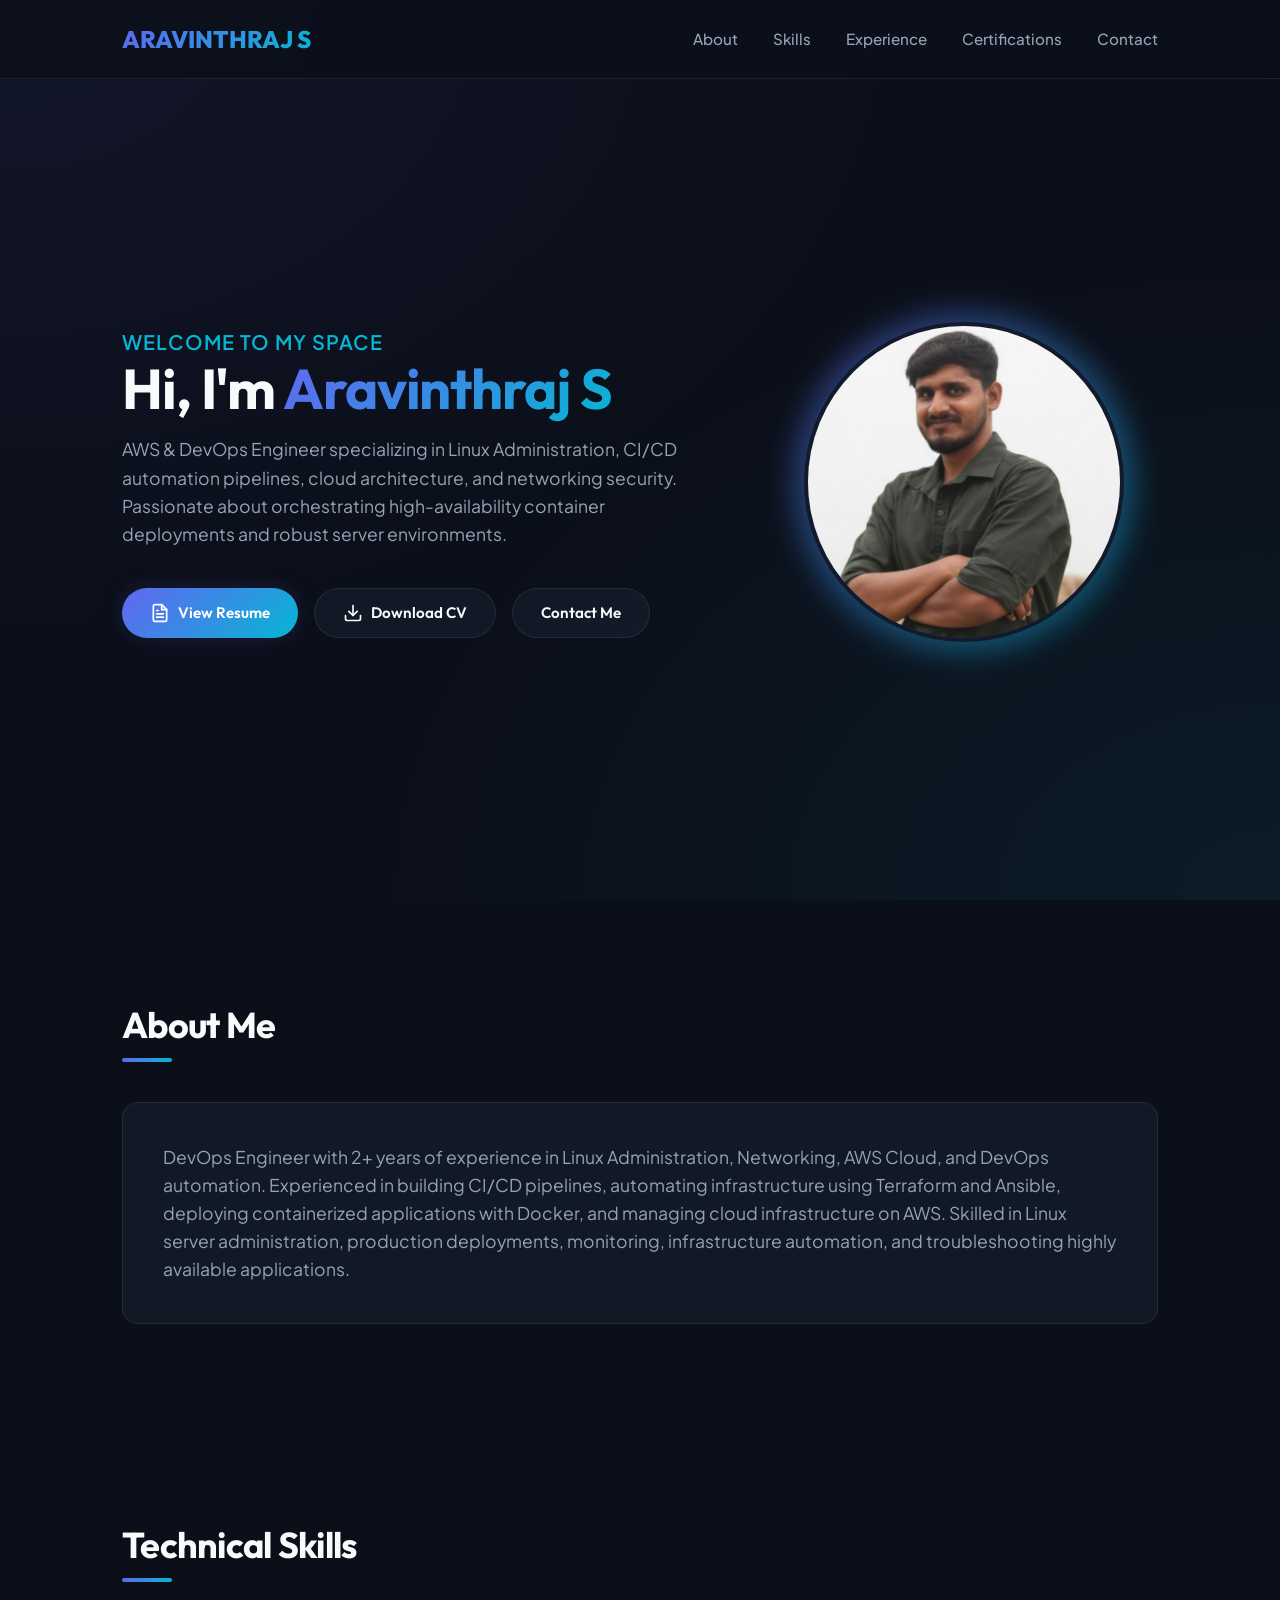
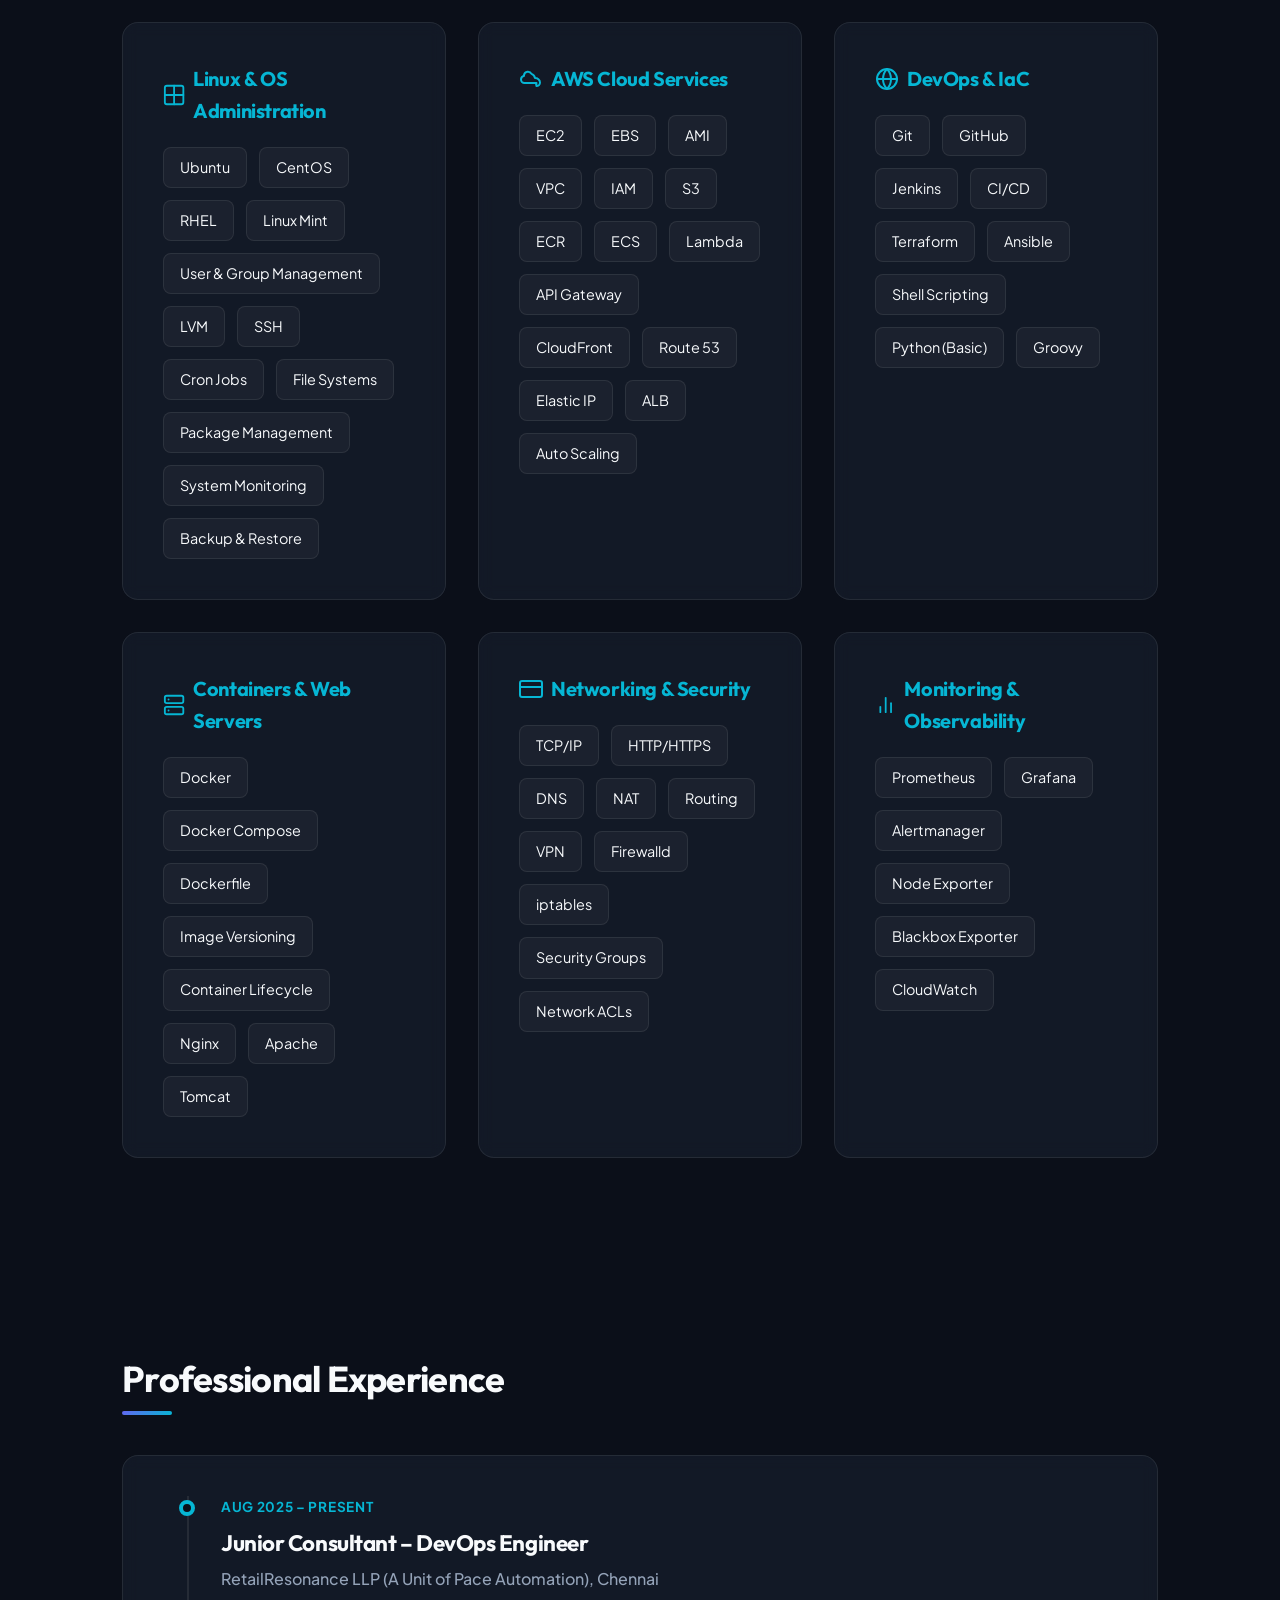
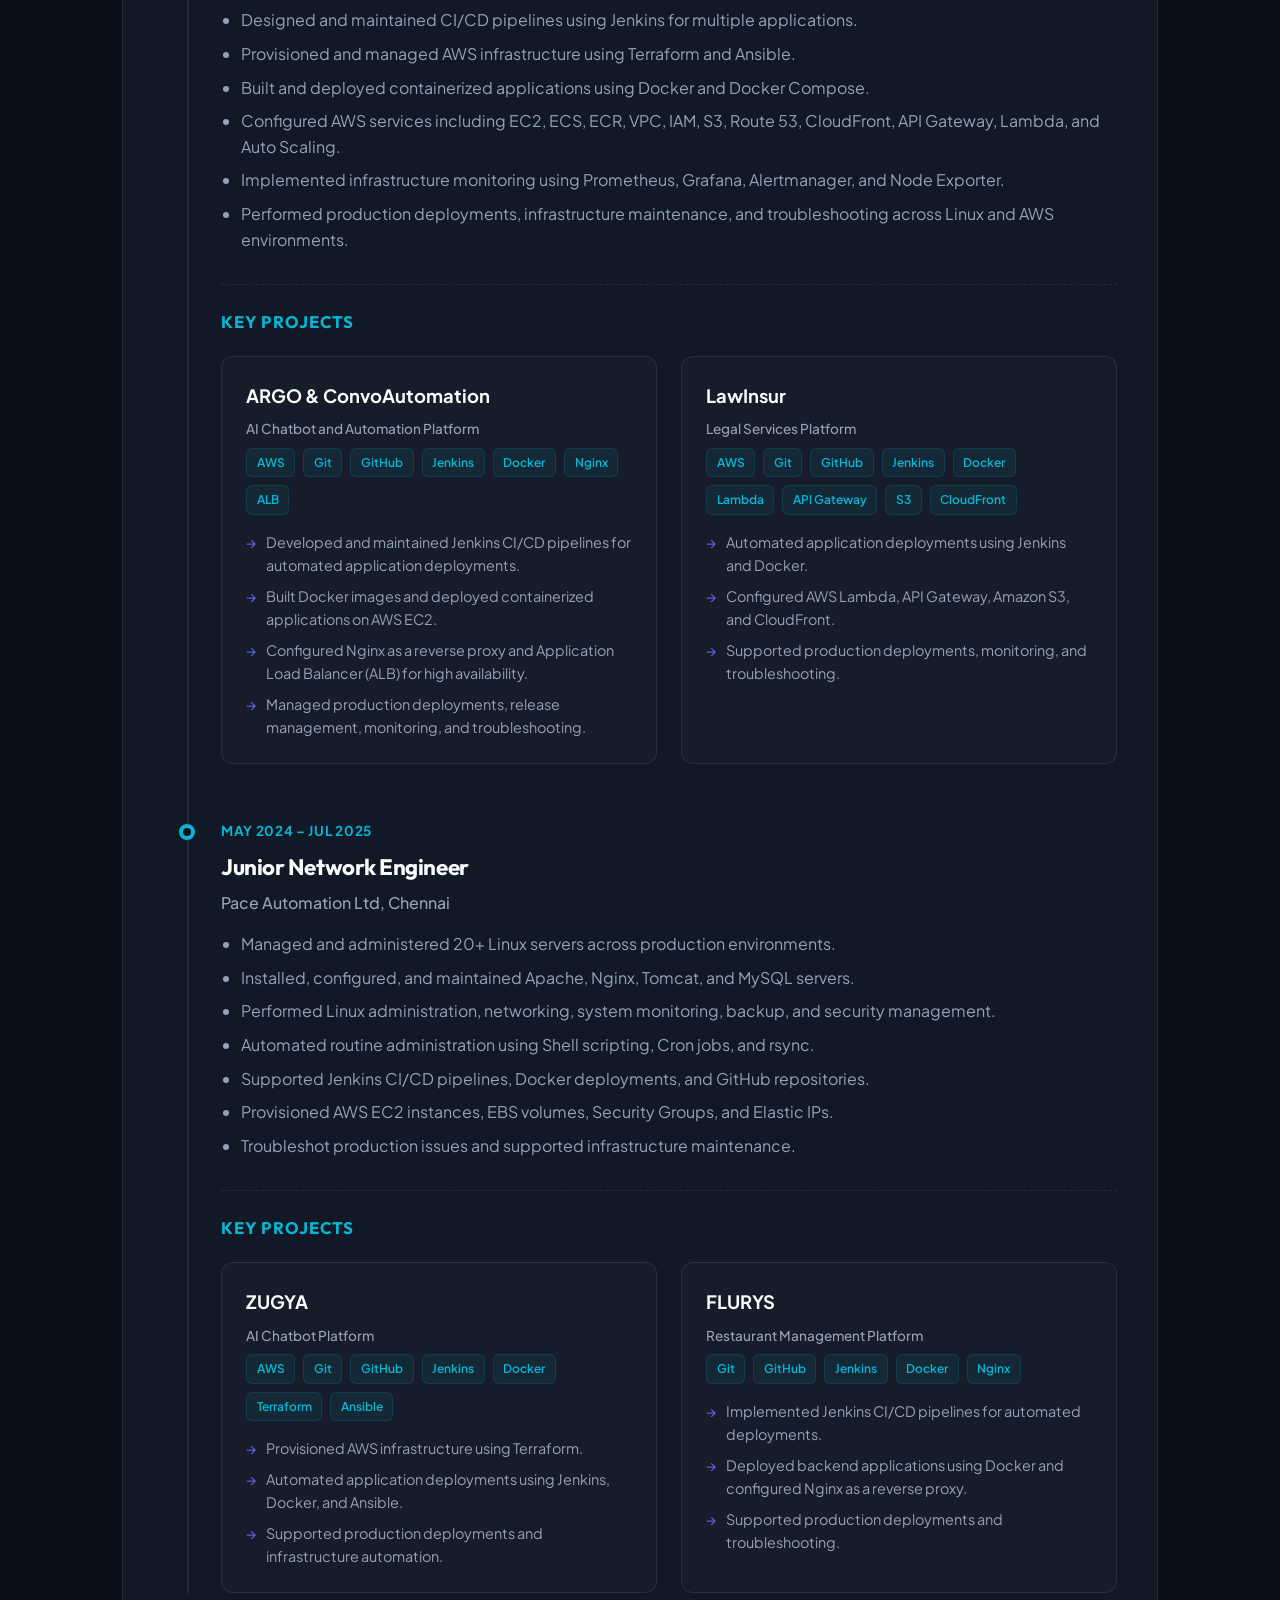
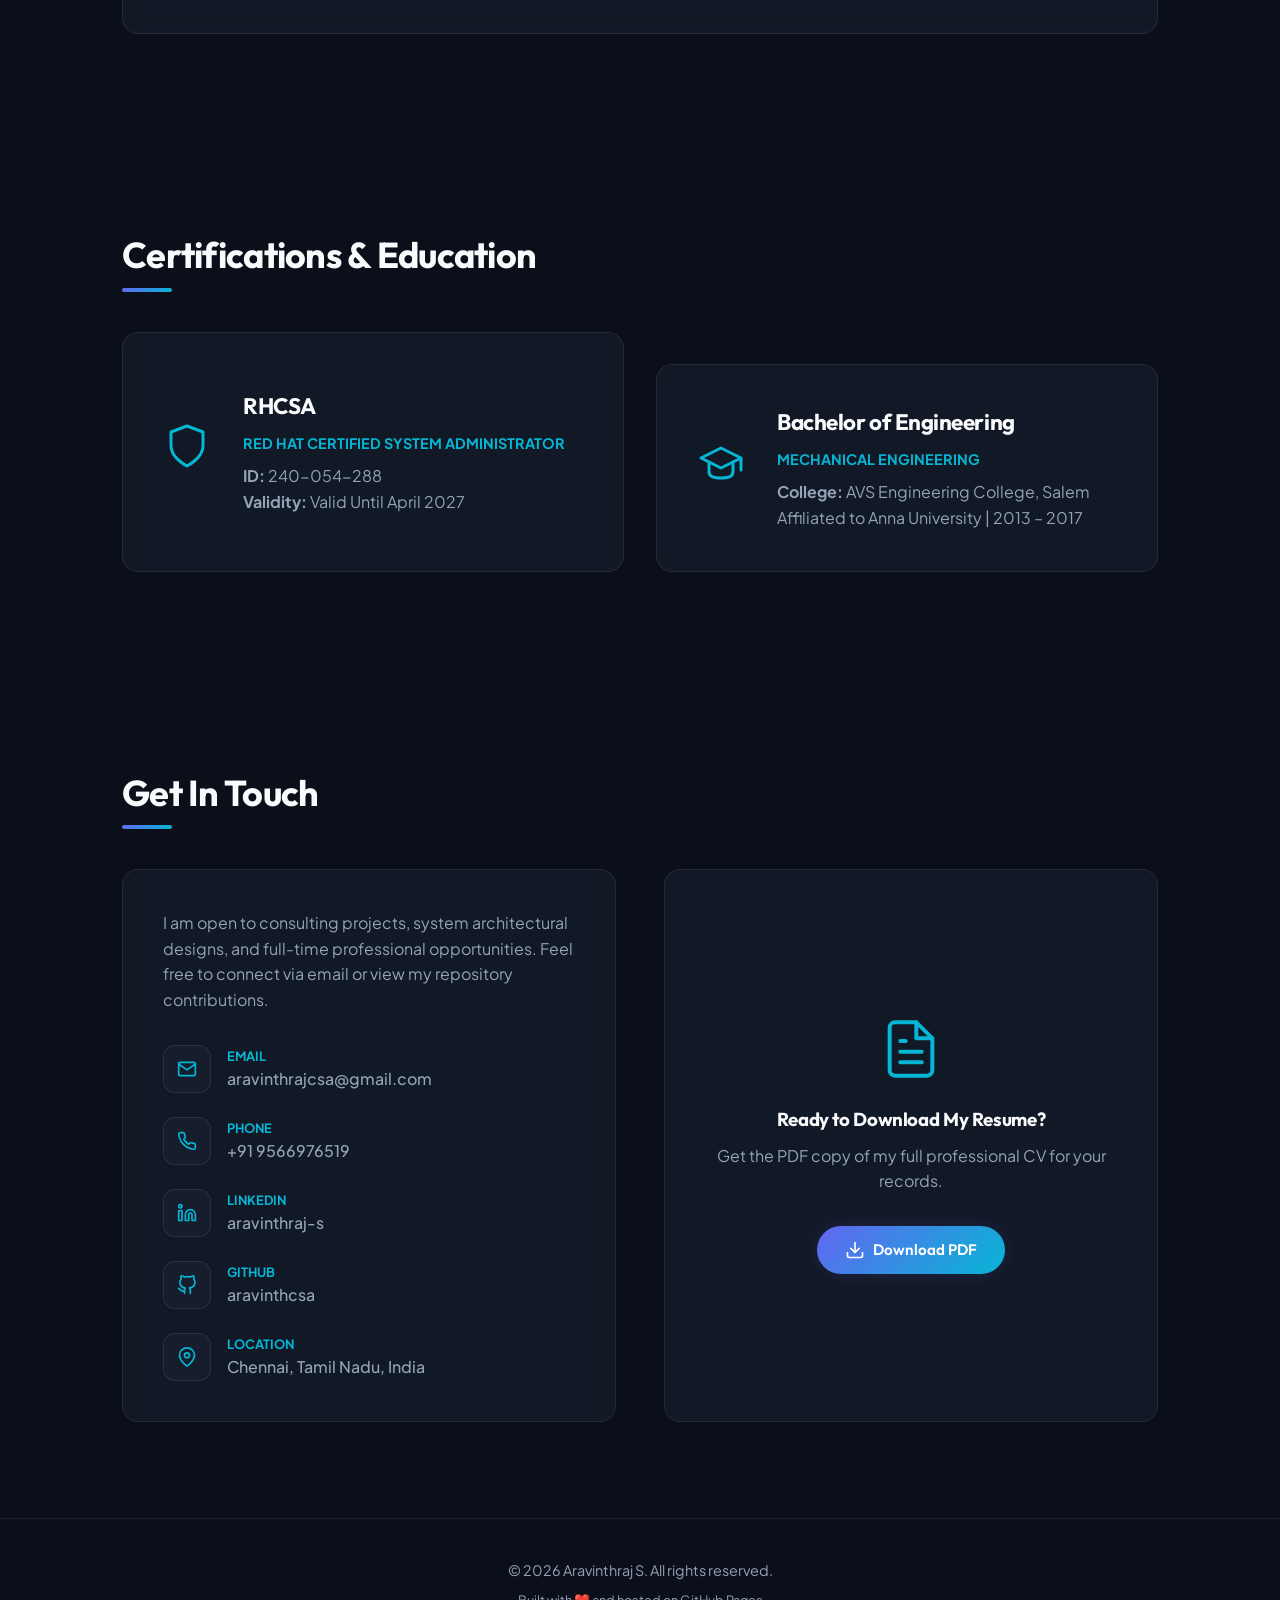
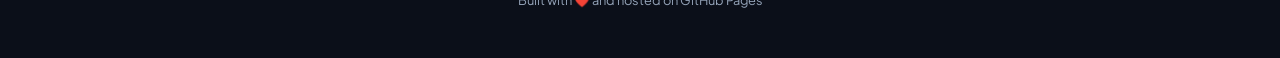
==== root/index.html @ 20914eb1 "2+ years" ====
<!DOCTYPE html>
<html lang="en">
<head>
  <meta charset="UTF-8">
  <meta name="viewport" content="width=device-width, initial-scale=1.0">
  <meta name="description" content="Portfolio of Aravinthraj S - AWS & DevOps Engineer and Linux Administrator. Explore projects, technical skills, and certifications.">
  <title>Aravinthraj S | AWS & DevOps Engineer</title>
  <link rel="stylesheet" href="style.css">
</head>
<body>
  <!-- Header -->
  <header>
    <div class="nav-container">
      <a href="#" class="logo" id="logo">ARAVINTHRAJ S</a>
      <nav id="main-navigation">
        <a href="#about" id="nav-about">About</a>
        <a href="#skills" id="nav-skills">Skills</a>
        <a href="#experience" id="nav-experience">Experience</a>
        <a href="#certifications" id="nav-certifications">Certifications</a>
        <a href="#contact" id="nav-contact">Contact</a>
      </nav>
    </div>
  </header>

  <!-- Hero Section -->
  <section class="hero" id="hero">
    <div class="hero-grid">
      <div class="hero-text">
        <span class="hero-subtitle">Welcome to my space</span>
        <h1>Hi, I'm <span>Aravinthraj S</span></h1>
        <p class="hero-desc">AWS & DevOps Engineer specializing in Linux Administration, CI/CD automation pipelines, cloud architecture, and networking security. Passionate about orchestrating high-availability container deployments and robust server environments.</p>
        <div class="hero-actions">
          <a href="assets/Aravinthraj.pdf" class="btn btn-primary" target="_blank" id="btn-view-cv">
            <svg width="20" height="20" viewBox="0 0 24 24" fill="none" stroke="currentColor" stroke-width="2" stroke-linecap="round" stroke-linejoin="round" style="margin-right: 8px;"><path d="M14 2H6a2 2 0 0 0-2 2v16a2 2 0 0 0 2 2h12a2 2 0 0 0 2-2V8z"></path><polyline points="14 2 14 8 20 8"></polyline><line x1="16" y1="13" x2="8" y2="13"></line><line x1="16" y1="17" x2="8" y2="17"></line><polyline points="10 9 9 9 8 9"></polyline></svg>
            View Resume
          </a>
          <a href="assets/Aravinthraj.pdf" download="Aravinthraj_Resume.pdf" class="btn btn-secondary" id="btn-download-cv">
            <svg width="20" height="20" viewBox="0 0 24 24" fill="none" stroke="currentColor" stroke-width="2" stroke-linecap="round" stroke-linejoin="round" style="margin-right: 8px;"><path d="M21 15v4a2 2 0 0 1-2 2H5a2 2 0 0 1-2-2v-4"></path><polyline points="7 10 12 15 17 10"></polyline><line x1="12" y1="15" x2="12" y2="3"></line></svg>
            Download CV
          </a>
          <a href="#contact" class="btn btn-secondary" id="btn-contact-hero">Contact Me</a>
        </div>
      </div>
      <div class="hero-image-container">
        <img src="assets/profile.jpeg" alt="Aravinthraj S Profile Picture" class="hero-img" id="img-profile">
      </div>
    </div>
  </section>

  <!-- About Me -->
  <section class="container" id="about">
    <h2 class="section-title">About Me</h2>
    <div class="card">
      <div class="about-content">
        <p>DevOps Engineer with 2+ years of experience in Linux Administration, Networking, AWS Cloud, and DevOps automation. Experienced in building CI/CD pipelines, automating infrastructure using Terraform and Ansible, deploying containerized applications with Docker, and managing cloud infrastructure on AWS. Skilled in Linux server administration, production deployments, monitoring, infrastructure automation, and troubleshooting highly available applications.</p>
      </div>
    </div>
  </section>

  <!-- Skills -->
  <section class="container" id="skills">
    <h2 class="section-title">Technical Skills</h2>
    <div class="skills-grid">
      <!-- Linux & OS -->
      <div class="card skill-category" id="skills-linux">
        <h3>
          <svg width="24" height="24" viewBox="0 0 24 24" fill="none" stroke="currentColor" stroke-width="2" stroke-linecap="round" stroke-linejoin="round"><rect x="2" y="2" width="20" height="20" rx="2.18" ry="2.18"></rect><line x1="12" y1="2" x2="12" y2="22"></line><line x1="2" y1="12" x2="22" y2="12"></line></svg>
          Linux & OS Administration
        </h3>
        <div class="skill-tags">
          <span class="skill-tag">Ubuntu</span>
          <span class="skill-tag">CentOS</span>
          <span class="skill-tag">RHEL</span>
          <span class="skill-tag">Linux Mint</span>
          <span class="skill-tag">User & Group Management</span>
          <span class="skill-tag">LVM</span>
          <span class="skill-tag">SSH</span>
          <span class="skill-tag">Cron Jobs</span>
          <span class="skill-tag">File Systems</span>
          <span class="skill-tag">Package Management</span>
          <span class="skill-tag">System Monitoring</span>
          <span class="skill-tag">Backup & Restore</span>
        </div>
      </div>

      <!-- AWS Cloud -->
      <div class="card skill-category" id="skills-aws">
        <h3>
          <svg width="24" height="24" viewBox="0 0 24 24" fill="none" stroke="currentColor" stroke-width="2" stroke-linecap="round" stroke-linejoin="round"><path d="M17.5 19A3.5 3.5 0 0 0 21 15.5c0-2.79-2.54-4.5-5-4.5-.42-1.89-1.76-3.5-3.5-4.08A4.002 4.002 0 0 0 5 8c0 .28.03.55.08.82C3.18 9.3 2 10.78 2 12.5A3.5 3.5 0 0 0 5.5 16h12a3.5 3.5 0 0 0 0 3z"></path></svg>
          AWS Cloud Services
        </h3>
        <div class="skill-tags">
          <span class="skill-tag">EC2</span>
          <span class="skill-tag">EBS</span>
          <span class="skill-tag">AMI</span>
          <span class="skill-tag">VPC</span>
          <span class="skill-tag">IAM</span>
          <span class="skill-tag">S3</span>
          <span class="skill-tag">ECR</span>
          <span class="skill-tag">ECS</span>
          <span class="skill-tag">Lambda</span>
          <span class="skill-tag">API Gateway</span>
          <span class="skill-tag">CloudFront</span>
          <span class="skill-tag">Route 53</span>
          <span class="skill-tag">Elastic IP</span>
          <span class="skill-tag">ALB</span>
          <span class="skill-tag">Auto Scaling</span>
        </div>
      </div>

      <!-- DevOps & IaC -->
      <div class="card skill-category" id="skills-devops">
        <h3>
          <svg width="24" height="24" viewBox="0 0 24 24" fill="none" stroke="currentColor" stroke-width="2" stroke-linecap="round" stroke-linejoin="round"><circle cx="12" cy="12" r="10"></circle><path d="M12 2a14.5 14.5 0 0 0 0 20 14.5 14.5 0 0 0 0-20"></path><path d="M2 12h20"></path></svg>
          DevOps & IaC
        </h3>
        <div class="skill-tags">
          <span class="skill-tag">Git</span>
          <span class="skill-tag">GitHub</span>
          <span class="skill-tag">Jenkins</span>
          <span class="skill-tag">CI/CD</span>
          <span class="skill-tag">Terraform</span>
          <span class="skill-tag">Ansible</span>
          <span class="skill-tag">Shell Scripting</span>
          <span class="skill-tag">Python (Basic)</span>
          <span class="skill-tag">Groovy</span>
        </div>
      </div>

      <!-- Containers & Web Servers -->
      <div class="card skill-category" id="skills-containers">
        <h3>
          <svg width="24" height="24" viewBox="0 0 24 24" fill="none" stroke="currentColor" stroke-width="2" stroke-linecap="round" stroke-linejoin="round"><rect x="2" y="2" width="20" height="8" rx="2" ry="2"></rect><rect x="2" y="14" width="20" height="8" rx="2" ry="2"></rect><line x1="6" y1="6" x2="6.01" y2="6"></line><line x1="6" y1="18" x2="6.01" y2="18"></line></svg>
          Containers & Web Servers
        </h3>
        <div class="skill-tags">
          <span class="skill-tag">Docker</span>
          <span class="skill-tag">Docker Compose</span>
          <span class="skill-tag">Dockerfile</span>
          <span class="skill-tag">Image Versioning</span>
          <span class="skill-tag">Container Lifecycle</span>
          <span class="skill-tag">Nginx</span>
          <span class="skill-tag">Apache</span>
          <span class="skill-tag">Tomcat</span>
        </div>
      </div>

      <!-- Networking & Security -->
      <div class="card skill-category" id="skills-networking">
        <h3>
          <svg width="24" height="24" viewBox="0 0 24 24" fill="none" stroke="currentColor" stroke-width="2" stroke-linecap="round" stroke-linejoin="round"><rect x="1" y="4" width="22" height="16" rx="2" ry="2"></rect><line x1="1" y1="10" x2="23" y2="10"></line></svg>
          Networking & Security
        </h3>
        <div class="skill-tags">
          <span class="skill-tag">TCP/IP</span>
          <span class="skill-tag">HTTP/HTTPS</span>
          <span class="skill-tag">DNS</span>
          <span class="skill-tag">NAT</span>
          <span class="skill-tag">Routing</span>
          <span class="skill-tag">VPN</span>
          <span class="skill-tag">Firewalld</span>
          <span class="skill-tag">iptables</span>
          <span class="skill-tag">Security Groups</span>
          <span class="skill-tag">Network ACLs</span>
        </div>
      </div>

      <!-- Monitoring & CloudWatch -->
      <div class="card skill-category" id="skills-monitoring">
        <h3>
          <svg width="24" height="24" viewBox="0 0 24 24" fill="none" stroke="currentColor" stroke-width="2" stroke-linecap="round" stroke-linejoin="round"><line x1="18" y1="20" x2="18" y2="10"></line><line x1="12" y1="20" x2="12" y2="4"></line><line x1="6" y1="20" x2="6" y2="14"></line></svg>
          Monitoring & Observability
        </h3>
        <div class="skill-tags">
          <span class="skill-tag">Prometheus</span>
          <span class="skill-tag">Grafana</span>
          <span class="skill-tag">Alertmanager</span>
          <span class="skill-tag">Node Exporter</span>
          <span class="skill-tag">Blackbox Exporter</span>
          <span class="skill-tag">CloudWatch</span>
        </div>
      </div>
    </div>
  </section>

  <!-- Experience -->
  <section class="container" id="experience">
    <h2 class="section-title">Professional Experience</h2>
    <div class="card">
      <div class="timeline">
        <!-- Job 1 -->
        <div class="timeline-item">
          <div class="timeline-marker"></div>
          <div class="timeline-date">Aug 2025 – Present</div>
          <h3 class="timeline-title">Junior Consultant – DevOps Engineer</h3>
          <div class="timeline-company">RetailResonance LLP (A Unit of Pace Automation), Chennai</div>
          <ul class="timeline-desc" style="margin-bottom: 1.5rem;">
            <li>Designed and maintained CI/CD pipelines using Jenkins for multiple applications.</li>
            <li>Provisioned and managed AWS infrastructure using Terraform and Ansible.</li>
            <li>Built and deployed containerized applications using Docker and Docker Compose.</li>
            <li>Configured AWS services including EC2, ECS, ECR, VPC, IAM, S3, Route 53, CloudFront, API Gateway, Lambda, and Auto Scaling.</li>
            <li>Implemented infrastructure monitoring using Prometheus, Grafana, Alertmanager, and Node Exporter.</li>
            <li>Performed production deployments, infrastructure maintenance, and troubleshooting across Linux and AWS environments.</li>
          </ul>

          <div class="job-projects">
            <h4>Key Projects</h4>
            <div class="project-list">
              <!-- Project 1.1 -->
              <div class="project-card">
                <div class="project-name">ARGO & ConvoAutomation</div>
                <div style="font-size: 0.85rem; color: var(--text-secondary); margin-bottom: 0.5rem; font-weight: 500;">AI Chatbot and Automation Platform</div>
                <div class="project-tech">
                  <span class="tech-badge">AWS</span>
                  <span class="tech-badge">Git</span>
                  <span class="tech-badge">GitHub</span>
                  <span class="tech-badge">Jenkins</span>
                  <span class="tech-badge">Docker</span>
                  <span class="tech-badge">Nginx</span>
                  <span class="tech-badge">ALB</span>
                </div>
                <ul class="project-bullets">
                  <li>Developed and maintained Jenkins CI/CD pipelines for automated application deployments.</li>
                  <li>Built Docker images and deployed containerized applications on AWS EC2.</li>
                  <li>Configured Nginx as a reverse proxy and Application Load Balancer (ALB) for high availability.</li>
                  <li>Managed production deployments, release management, monitoring, and troubleshooting.</li>
                </ul>
              </div>

              <!-- Project 1.2 -->
              <div class="project-card">
                <div class="project-name">LawInsur</div>
                <div style="font-size: 0.85rem; color: var(--text-secondary); margin-bottom: 0.5rem; font-weight: 500;">Legal Services Platform</div>
                <div class="project-tech">
                  <span class="tech-badge">AWS</span>
                  <span class="tech-badge">Git</span>
                  <span class="tech-badge">GitHub</span>
                  <span class="tech-badge">Jenkins</span>
                  <span class="tech-badge">Docker</span>
                  <span class="tech-badge">Lambda</span>
                  <span class="tech-badge">API Gateway</span>
                  <span class="tech-badge">S3</span>
                  <span class="tech-badge">CloudFront</span>
                </div>
                <ul class="project-bullets">
                  <li>Automated application deployments using Jenkins and Docker.</li>
                  <li>Configured AWS Lambda, API Gateway, Amazon S3, and CloudFront.</li>
                  <li>Supported production deployments, monitoring, and troubleshooting.</li>
                </ul>
              </div>
            </div>
          </div>
        </div>

        <!-- Job 2 -->
        <div class="timeline-item">
          <div class="timeline-marker"></div>
          <div class="timeline-date">May 2024 – Jul 2025</div>
          <h3 class="timeline-title">Junior Network Engineer</h3>
          <div class="timeline-company">Pace Automation Ltd, Chennai</div>
          <ul class="timeline-desc" style="margin-bottom: 1.5rem;">
            <li>Managed and administered 20+ Linux servers across production environments.</li>
            <li>Installed, configured, and maintained Apache, Nginx, Tomcat, and MySQL servers.</li>
            <li>Performed Linux administration, networking, system monitoring, backup, and security management.</li>
            <li>Automated routine administration using Shell scripting, Cron jobs, and rsync.</li>
            <li>Supported Jenkins CI/CD pipelines, Docker deployments, and GitHub repositories.</li>
            <li>Provisioned AWS EC2 instances, EBS volumes, Security Groups, and Elastic IPs.</li>
            <li>Troubleshot production issues and supported infrastructure maintenance.</li>
          </ul>

          <div class="job-projects">
            <h4>Key Projects</h4>
            <div class="project-list">
              <!-- Project 2.1 -->
              <div class="project-card">
                <div class="project-name">ZUGYA</div>
                <div style="font-size: 0.85rem; color: var(--text-secondary); margin-bottom: 0.5rem; font-weight: 500;">AI Chatbot Platform</div>
                <div class="project-tech">
                  <span class="tech-badge">AWS</span>
                  <span class="tech-badge">Git</span>
                  <span class="tech-badge">GitHub</span>
                  <span class="tech-badge">Jenkins</span>
                  <span class="tech-badge">Docker</span>
                  <span class="tech-badge">Terraform</span>
                  <span class="tech-badge">Ansible</span>
                </div>
                <ul class="project-bullets">
                  <li>Provisioned AWS infrastructure using Terraform.</li>
                  <li>Automated application deployments using Jenkins, Docker, and Ansible.</li>
                  <li>Supported production deployments and infrastructure automation.</li>
                </ul>
              </div>

              <!-- Project 2.2 -->
              <div class="project-card">
                <div class="project-name">FLURYS</div>
                <div style="font-size: 0.85rem; color: var(--text-secondary); margin-bottom: 0.5rem; font-weight: 500;">Restaurant Management Platform</div>
                <div class="project-tech">
                  <span class="tech-badge">Git</span>
                  <span class="tech-badge">GitHub</span>
                  <span class="tech-badge">Jenkins</span>
                  <span class="tech-badge">Docker</span>
                  <span class="tech-badge">Nginx</span>
                </div>
                <ul class="project-bullets">
                  <li>Implemented Jenkins CI/CD pipelines for automated deployments.</li>
                  <li>Deployed backend applications using Docker and configured Nginx as a reverse proxy.</li>
                  <li>Supported production deployments and troubleshooting.</li>
                </ul>
              </div>
            </div>
          </div>
        </div>
      </div>
    </div>
  </section>

  <!-- Certifications & Education -->
  <section class="container" id="certifications">
    <h2 class="section-title">Certifications & Education</h2>
    <div style="display: grid; grid-template-columns: repeat(auto-fit, minmax(320px, 1fr)); gap: 2rem;">
      <div class="card cert-card" id="cert-rhcsa">
        <div class="cert-icon">
          <svg width="48" height="48" viewBox="0 0 24 24" fill="none" stroke="currentColor" stroke-width="1.5" stroke-linecap="round" stroke-linejoin="round"><path d="M12 22s8-4 8-10V5l-8-3-8 3v7c0 6 8 10 8 10z"></path></svg>
        </div>
        <div class="cert-info">
          <h3>RHCSA</h3>
          <p style="font-size: 0.9rem; color: var(--accent-secondary); font-weight: 700; text-transform: uppercase;">Red Hat Certified System Administrator</p>
          <p style="margin-top: 0.5rem;"><strong>ID:</strong> 240-054-288</p>
          <p><strong>Validity:</strong> Valid Until April 2027</p>
        </div>
      </div>

      <div class="card edu-card" id="edu-be">
        <div class="edu-icon">
          <svg width="48" height="48" viewBox="0 0 24 24" fill="none" stroke="currentColor" stroke-width="1.5" stroke-linecap="round" stroke-linejoin="round"><path d="M22 10v6M2 10l10-5 10 5-10 5z"></path><path d="M6 12v5c0 2 2 3 6 3s6-1 6-3v-5"></path></svg>
        </div>
        <div class="edu-info">
          <h3>Bachelor of Engineering</h3>
          <p style="font-size: 0.9rem; color: var(--accent-secondary); font-weight: 700; text-transform: uppercase;">Mechanical Engineering</p>
          <p style="margin-top: 0.5rem;"><strong>College:</strong> AVS Engineering College, Salem</p>
          <p>Affiliated to Anna University | 2013 – 2017</p>
        </div>
      </div>
    </div>
  </section>

  <!-- Contact -->
  <section class="container" id="contact">
    <h2 class="section-title">Get In Touch</h2>
    <div class="contact-container">
      <div class="card">
        <p style="color: var(--text-secondary); margin-bottom: 2rem;">I am open to consulting projects, system architectural designs, and full-time professional opportunities. Feel free to connect via email or view my repository contributions.</p>
        <div class="contact-links">
          <a href="mailto:aravinthrajcsa@gmail.com" class="contact-item" id="contact-email">
            <div class="contact-icon">
              <svg width="20" height="20" viewBox="0 0 24 24" fill="none" stroke="currentColor" stroke-width="2" stroke-linecap="round" stroke-linejoin="round"><path d="M4 4h16c1.1 0 2 .9 2 2v12c0 1.1-.9 2-2 2H4c-1.1 0-2-.9-2-2V6c0-1.1.9-2 2-2z"></path><polyline points="22,6 12,13 2,6"></polyline></svg>
            </div>
            <div>
              <div style="font-size: 0.8rem; text-transform: uppercase; color: var(--accent-secondary); font-weight: 700;">Email</div>
              <div style="font-weight: 500;">aravinthrajcsa@gmail.com</div>
            </div>
          </a>
          <div class="contact-item">
            <div class="contact-icon">
              <svg width="20" height="20" viewBox="0 0 24 24" fill="none" stroke="currentColor" stroke-width="2" stroke-linecap="round" stroke-linejoin="round"><path d="M22 16.92v3a2 2 0 0 1-2.18 2 19.79 19.79 0 0 1-8.63-3.07 19.5 19.5 0 0 1-6-6 19.79 19.79 0 0 1-3.07-8.67A2 2 0 0 1 4.11 2h3a2 2 0 0 1 2 1.72 12.84 12.84 0 0 0 .7 2.81 2 2 0 0 1-.45 2.11L8.09 9.91a16 16 0 0 0 6 6l1.27-1.27a2 2 0 0 1 2.11-.45 12.84 12.84 0 0 0 2.81.7A2 2 0 0 1 22 16.92z"></path></svg>
            </div>
            <div>
              <div style="font-size: 0.8rem; text-transform: uppercase; color: var(--accent-secondary); font-weight: 700;">Phone</div>
              <div style="font-weight: 500;">+91 9566976519</div>
            </div>
          </div>
          <a href="https://www.linkedin.com/in/aravinthraj-s-542314382" target="_blank" rel="noopener" class="contact-item" id="contact-linkedin">
            <div class="contact-icon">
              <svg width="20" height="20" viewBox="0 0 24 24" fill="none" stroke="currentColor" stroke-width="2" stroke-linecap="round" stroke-linejoin="round"><path d="M16 8a6 6 0 0 1 6 6v7h-4v-7a2 2 0 0 0-2-2 2 2 0 0 0-2 2v7h-4v-7a6 6 0 0 1 6-6z"></path><rect x="2" y="9" width="4" height="12"></rect><circle cx="4" cy="4" r="2"></circle></svg>
            </div>
            <div>
              <div style="font-size: 0.8rem; text-transform: uppercase; color: var(--accent-secondary); font-weight: 700;">LinkedIn</div>
              <div style="font-weight: 500;">aravinthraj-s</div>
            </div>
          </a>
          <a href="https://github.com/aravinthcsa" target="_blank" rel="noopener" class="contact-item" id="contact-github">
            <div class="contact-icon">
              <svg width="20" height="20" viewBox="0 0 24 24" fill="none" stroke="currentColor" stroke-width="2" stroke-linecap="round" stroke-linejoin="round"><path d="M9 19c-5 1.5-5-2.5-7-3m14 6v-3.87a3.37 3.37 0 0 0-.94-2.61c3.14-.35 6.44-1.54 6.44-7A5.44 5.44 0 0 0 20 4.77 5.07 5.07 0 0 0 19.91 1S18.73.65 16 2.48a13.38 13.38 0 0 0-7 0C6.27.65 5.09 1 5.09 1A5.07 5.07 0 0 0 5 4.77a5.44 5.44 0 0 0-1.5 3.78c0 5.42 3.3 6.61 6.44 7A3.37 3.37 0 0 0 9 18.13V22"></path></svg>
            </div>
            <div>
              <div style="font-size: 0.8rem; text-transform: uppercase; color: var(--accent-secondary); font-weight: 700;">GitHub</div>
              <div style="font-weight: 500;">aravinthcsa</div>
            </div>
          </a>
          <div class="contact-item">
            <div class="contact-icon">
              <svg width="20" height="20" viewBox="0 0 24 24" fill="none" stroke="currentColor" stroke-width="2" stroke-linecap="round" stroke-linejoin="round"><path d="M21 10c0 7-9 13-9 13s-9-6-9-13a9 9 0 0 1 18 0z"></path><circle cx="12" cy="10" r="3"></circle></svg>
            </div>
            <div>
              <div style="font-size: 0.8rem; text-transform: uppercase; color: var(--accent-secondary); font-weight: 700;">Location</div>
              <div style="font-weight: 500;">Chennai, Tamil Nadu, India</div>
            </div>
          </div>
        </div>
      </div>
      <div class="card" style="display: flex; flex-direction: column; justify-content: center; align-items: center; min-height: 300px; text-align: center;">
        <svg width="64" height="64" viewBox="0 0 24 24" fill="none" stroke="currentColor" stroke-width="1.5" stroke-linecap="round" stroke-linejoin="round" style="color: var(--accent-secondary); margin-bottom: 1.5rem;"><path d="M14 2H6a2 2 0 0 0-2 2v16a2 2 0 0 0 2 2h12a2 2 0 0 0 2-2V8z"></path><polyline points="14 2 14 8 20 8"></polyline><line x1="16" y1="13" x2="8" y2="13"></line><line x1="16" y1="17" x2="8" y2="17"></line><polyline points="10 9 9 9 8 9"></polyline></svg>
        <h3>Ready to Download My Resume?</h3>
        <p style="color: var(--text-secondary); margin-top: 0.5rem; margin-bottom: 2rem;">Get the PDF copy of my full professional CV for your records.</p>
        <a href="assets/Aravinthraj.pdf" download="Aravinthraj_Resume.pdf" class="btn btn-primary" id="btn-download-resume-card">
          <svg width="20" height="20" viewBox="0 0 24 24" fill="none" stroke="currentColor" stroke-width="2" stroke-linecap="round" stroke-linejoin="round" style="margin-right: 8px;"><path d="M21 15v4a2 2 0 0 1-2 2H5a2 2 0 0 1-2-2v-4"></path><polyline points="7 10 12 15 17 10"></polyline><line x1="12" y1="15" x2="12" y2="3"></line></svg>
          Download PDF
        </a>
      </div>
    </div>
  </section>

  <!-- Footer -->
  <footer>
    <p>© 2026 Aravinthraj S. All rights reserved.</p>
    <p style="font-size: 0.8rem; color: var(--text-secondary); margin-top: 0.25rem;">Built with ❤️ and hosted on GitHub Pages</p>
  </footer>
</body>
</html>
---- root/style.css ----
/* Google Fonts */
@import url('https://fonts.googleapis.com/css2?family=Outfit:wght@300;400;500;600;700;800&family=Plus+Jakarta+Sans:wght@300;400;500;600;700&display=swap');

:root {
  --bg-primary: #0b0f19;
  --bg-secondary: #131a2b;
  --bg-tertiary: rgba(30, 41, 59, 0.4);
  --text-primary: #f8fafc;
  --text-secondary: #94a3b8;
  --accent-primary: #6366f1; /* Indigo */
  --accent-secondary: #06b6d4; /* Cyan */
  --accent-gradient: linear-gradient(135deg, var(--accent-primary) 0%, var(--accent-secondary) 100%);
  --card-border: rgba(255, 255, 255, 0.08);
  --shadow-glow: 0 0 25px rgba(99, 102, 241, 0.15);
  --font-heading: 'Outfit', sans-serif;
  --font-body: 'Plus Jakarta Sans', sans-serif;
  --transition: all 0.3s cubic-bezier(0.4, 0, 0.2, 1);
}

/* Reset and Base Styles */
* {
  margin: 0;
  padding: 0;
  box-sizing: border-box;
  scroll-behavior: smooth;
}

body {
  background-color: var(--bg-primary);
  color: var(--text-primary);
  font-family: var(--font-body);
  line-height: 1.6;
  overflow-x: hidden;
  background-image: 
    radial-gradient(at 0% 0%, rgba(99, 102, 241, 0.08) 0px, transparent 50%),
    radial-gradient(at 100% 100%, rgba(6, 182, 212, 0.08) 0px, transparent 50%);
  background-attachment: fixed;
}

/* Typography */
h1, h2, h3, h4 {
  font-family: var(--font-heading);
  font-weight: 700;
  letter-spacing: -0.02em;
}

/* Navigation */
header {
  position: fixed;
  top: 0;
  left: 0;
  width: 100%;
  z-index: 1000;
  background: rgba(11, 15, 25, 0.8);
  backdrop-filter: blur(12px);
  -webkit-backdrop-filter: blur(12px);
  border-bottom: 1px solid var(--card-border);
}

.nav-container {
  max-width: 1100px;
  margin: 0 auto;
  padding: 1.25rem 2rem;
  display: flex;
  justify-content: space-between;
  align-items: center;
}

.logo {
  font-family: var(--font-heading);
  font-size: 1.5rem;
  font-weight: 800;
  background: var(--accent-gradient);
  -webkit-background-clip: text;
  -webkit-text-fill-color: transparent;
  text-decoration: none;
}

nav a {
  margin-left: 2rem;
  color: var(--text-secondary);
  text-decoration: none;
  font-size: 0.95rem;
  font-weight: 500;
  transition: var(--transition);
  position: relative;
}

nav a:hover {
  color: var(--text-primary);
}

nav a::after {
  content: '';
  position: absolute;
  bottom: -4px;
  left: 0;
  width: 0;
  height: 2px;
  background: var(--accent-gradient);
  transition: var(--transition);
}

nav a:hover::after {
  width: 100%;
}

/* Hero Section */
.hero {
  min-height: 100vh;
  display: flex;
  align-items: center;
  padding: 8rem 2rem 4rem;
  max-width: 1100px;
  margin: 0 auto;
}

.hero-grid {
  display: grid;
  grid-template-columns: 1.2fr 0.8fr;
  gap: 4rem;
  align-items: center;
}

.hero-text h1 {
  font-size: 3.5rem;
  line-height: 1.1;
  margin-bottom: 1rem;
}

.hero-text h1 span {
  background: var(--accent-gradient);
  -webkit-background-clip: text;
  -webkit-text-fill-color: transparent;
}

.hero-subtitle {
  font-size: 1.25rem;
  color: var(--accent-secondary);
  font-weight: 600;
  margin-bottom: 1.5rem;
  letter-spacing: 0.05em;
  text-transform: uppercase;
}

.hero-desc {
  font-size: 1.1rem;
  color: var(--text-secondary);
  margin-bottom: 2.5rem;
  max-width: 600px;
}

.hero-actions {
  display: flex;
  gap: 1rem;
  flex-wrap: wrap;
}

/* Buttons */
.btn {
  display: inline-flex;
  align-items: center;
  justify-content: center;
  padding: 0.75rem 1.75rem;
  border-radius: 50px;
  font-family: var(--font-heading);
  font-size: 0.95rem;
  font-weight: 600;
  text-decoration: none;
  transition: var(--transition);
  cursor: pointer;
  border: none;
}

.btn-primary {
  background: var(--accent-gradient);
  color: #fff;
  box-shadow: var(--shadow-glow);
}

.btn-primary:hover {
  transform: translateY(-2px);
  box-shadow: 0 0 35px rgba(99, 102, 241, 0.3);
}

.btn-secondary {
  background: var(--bg-tertiary);
  color: var(--text-primary);
  border: 1px solid var(--card-border);
}

.btn-secondary:hover {
  background: rgba(255, 255, 255, 0.05);
  transform: translateY(-2px);
}

/* Hero Image & Glow */
.hero-image-container {
  position: relative;
  width: 320px;
  height: 320px;
  margin: 0 auto;
}

.hero-image-container::before {
  content: '';
  position: absolute;
  inset: -10px;
  background: var(--accent-gradient);
  border-radius: 50%;
  filter: blur(15px);
  opacity: 0.45;
  z-index: 1;
  animation: pulseGlow 6s infinite alternate;
}

.hero-img {
  width: 100%;
  height: 100%;
  border-radius: 50%;
  object-fit: cover;
  position: relative;
  z-index: 2;
  border: 4px solid var(--bg-secondary);
}

@keyframes pulseGlow {
  0% { transform: scale(0.98); opacity: 0.4; }
  100% { transform: scale(1.03); opacity: 0.6; }
}

/* Sections General */
section.container {
  padding: 6rem 2rem;
  max-width: 1100px;
  margin: 0 auto;
}

.section-title {
  font-size: 2.25rem;
  margin-bottom: 3rem;
  position: relative;
  display: inline-block;
}

.section-title::after {
  content: '';
  position: absolute;
  bottom: -8px;
  left: 0;
  width: 50px;
  height: 4px;
  background: var(--accent-gradient);
  border-radius: 2px;
}

/* Glassmorphism Card Style */
.card {
  background: var(--bg-tertiary);
  border: 1px solid var(--card-border);
  border-radius: 16px;
  padding: 2.5rem;
  backdrop-filter: blur(8px);
  -webkit-backdrop-filter: blur(8px);
}

/* About Grid */
.about-content {
  font-size: 1.1rem;
  color: var(--text-secondary);
}

/* Skills */
.skills-grid {
  display: grid;
  grid-template-columns: repeat(auto-fit, minmax(280px, 1fr));
  gap: 2rem;
}

.skill-category {
  transition: var(--transition);
}

.skill-category:hover {
  transform: translateY(-5px);
}

.skill-category h3 {
  font-size: 1.25rem;
  color: var(--accent-secondary);
  margin-bottom: 1.25rem;
  display: flex;
  align-items: center;
  gap: 0.5rem;
}

.skill-tags {
  display: flex;
  flex-wrap: wrap;
  gap: 0.75rem;
}

.skill-tag {
  background: rgba(255, 255, 255, 0.04);
  border: 1px solid var(--card-border);
  padding: 0.5rem 1rem;
  border-radius: 8px;
  font-size: 0.9rem;
  color: var(--text-primary);
  transition: var(--transition);
}

.skill-tag:hover {
  background: var(--accent-primary);
  color: #fff;
  border-color: var(--accent-primary);
  box-shadow: 0 4px 12px rgba(99, 102, 241, 0.2);
}

/* Timeline (Experience) */
.timeline {
  position: relative;
  margin-left: 1.5rem;
  padding-left: 2rem;
  border-left: 2px solid var(--card-border);
}

.timeline-item {
  position: relative;
  margin-bottom: 3.5rem;
}

.timeline-item:last-child {
  margin-bottom: 0;
}

.timeline-marker {
  position: absolute;
  left: -2.6rem;
  top: 0.25rem;
  width: 16px;
  height: 16px;
  border-radius: 50%;
  background: var(--bg-primary);
  border: 4px solid var(--accent-secondary);
  transition: var(--transition);
}

.timeline-item:hover .timeline-marker {
  background: var(--accent-primary);
  transform: scale(1.2);
}

.timeline-date {
  font-size: 0.85rem;
  font-weight: 700;
  text-transform: uppercase;
  color: var(--accent-secondary);
  letter-spacing: 0.05em;
  margin-bottom: 0.5rem;
}

.timeline-title {
  font-size: 1.4rem;
  margin-bottom: 0.25rem;
}

.timeline-company {
  font-size: 1rem;
  color: var(--text-secondary);
  font-weight: 500;
  margin-bottom: 1rem;
}

.timeline-desc {
  color: var(--text-secondary);
}

.timeline-desc li {
  margin-left: 1.25rem;
  margin-bottom: 0.5rem;
}

/* Certifications */
.cert-card {
  display: flex;
  align-items: center;
  gap: 2rem;
  transition: var(--transition);
}

.cert-card:hover {
  transform: translateY(-5px);
  box-shadow: var(--shadow-glow);
}

.cert-icon {
  font-size: 3rem;
  color: var(--accent-secondary);
}

.cert-info h3 {
  font-size: 1.4rem;
  margin-bottom: 0.5rem;
}

.cert-info p {
  color: var(--text-secondary);
}

/* Contact Info */
.contact-container {
  display: grid;
  grid-template-columns: 1fr 1fr;
  gap: 3rem;
}

.contact-links {
  display: flex;
  flex-direction: column;
  gap: 1.5rem;
}

.contact-item {
  display: flex;
  align-items: center;
  gap: 1rem;
  color: var(--text-secondary);
  text-decoration: none;
  transition: var(--transition);
}

.contact-item:hover {
  color: var(--text-primary);
  transform: translateX(5px);
}

.contact-icon {
  width: 48px;
  height: 48px;
  border-radius: 12px;
  background: var(--bg-tertiary);
  border: 1px solid var(--card-border);
  display: flex;
  align-items: center;
  justify-content: center;
  font-size: 1.25rem;
  color: var(--accent-secondary);
  transition: var(--transition);
}

.contact-item:hover .contact-icon {
  background: var(--accent-gradient);
  color: #fff;
  border-color: transparent;
}

/* Footer */
footer {
  border-top: 1px solid var(--card-border);
  padding: 2.5rem 2rem;
  text-align: center;
  color: var(--text-secondary);
  font-size: 0.9rem;
}

footer p {
  margin-bottom: 0.5rem;
}

/* Responsive Design */
@media (max-width: 968px) {
  .hero-grid {
    grid-template-columns: 1fr;
    text-align: center;
    gap: 3rem;
  }
  
  .hero-text h1 {
    font-size: 2.75rem;
  }
  
  .hero-desc {
    margin: 0 auto 2.5rem;
  }
  
  .hero-actions {
    justify-content: center;
  }
  
  .contact-container {
    grid-template-columns: 1fr;
    gap: 2.5rem;
  }
}

@media (max-width: 640px) {
  .nav-container {
    flex-direction: column;
    gap: 1rem;
  }
  
  nav a {
    margin: 0 0.75rem;
  }
  
  .hero-image-container {
    width: 260px;
    height: 260px;
  }
}

/* Job Projects */
.job-projects {
  margin-top: 2rem;
  padding-top: 1.5rem;
  border-top: 1px dashed var(--card-border);
}
.job-projects h4 {
  font-size: 1.05rem;
  color: var(--accent-secondary);
  margin-bottom: 1.25rem;
  text-transform: uppercase;
  font-weight: 700;
  letter-spacing: 0.05em;
  display: flex;
  align-items: center;
  gap: 0.5rem;
}
.project-list {
  display: grid;
  grid-template-columns: repeat(auto-fit, minmax(320px, 1fr));
  gap: 1.5rem;
}
.project-card {
  background: rgba(255, 255, 255, 0.02);
  border: 1px solid var(--card-border);
  border-radius: 12px;
  padding: 1.5rem;
  transition: var(--transition);
}
.project-card:hover {
  transform: translateY(-3px);
  border-color: rgba(99, 102, 241, 0.3);
  box-shadow: 0 10px 20px rgba(0, 0, 0, 0.2);
}
.project-name {
  font-size: 1.15rem;
  font-weight: 700;
  color: var(--text-primary);
  margin-bottom: 0.5rem;
}
.project-tech {
  display: flex;
  flex-wrap: wrap;
  gap: 0.5rem;
  margin-bottom: 1rem;
}
.tech-badge {
  font-size: 0.75rem;
  padding: 0.25rem 0.6rem;
  border-radius: 6px;
  background: rgba(6, 182, 212, 0.08);
  color: var(--accent-secondary);
  border: 1px solid rgba(6, 182, 212, 0.15);
  font-weight: 600;
}
.project-bullets {
  list-style: none;
  font-size: 0.9rem;
  color: var(--text-secondary);
}
.project-bullets li {
  position: relative;
  padding-left: 1.25rem;
  margin-bottom: 0.5rem;
}
.project-bullets li::before {
  content: "→";
  position: absolute;
  left: 0;
  color: var(--accent-primary);
}
.project-bullets li:last-child {
  margin-bottom: 0;
}

/* Education Section */
.edu-card {
  display: flex;
  align-items: center;
  gap: 2rem;
  margin-top: 2rem;
  transition: var(--transition);
}
.edu-card:hover {
  transform: translateY(-5px);
  box-shadow: var(--shadow-glow);
}
.edu-icon {
  font-size: 3rem;
  color: var(--accent-secondary);
}
.edu-info h3 {
  font-size: 1.4rem;
  margin-bottom: 0.5rem;
}
.edu-info p {
  color: var(--text-secondary);
}
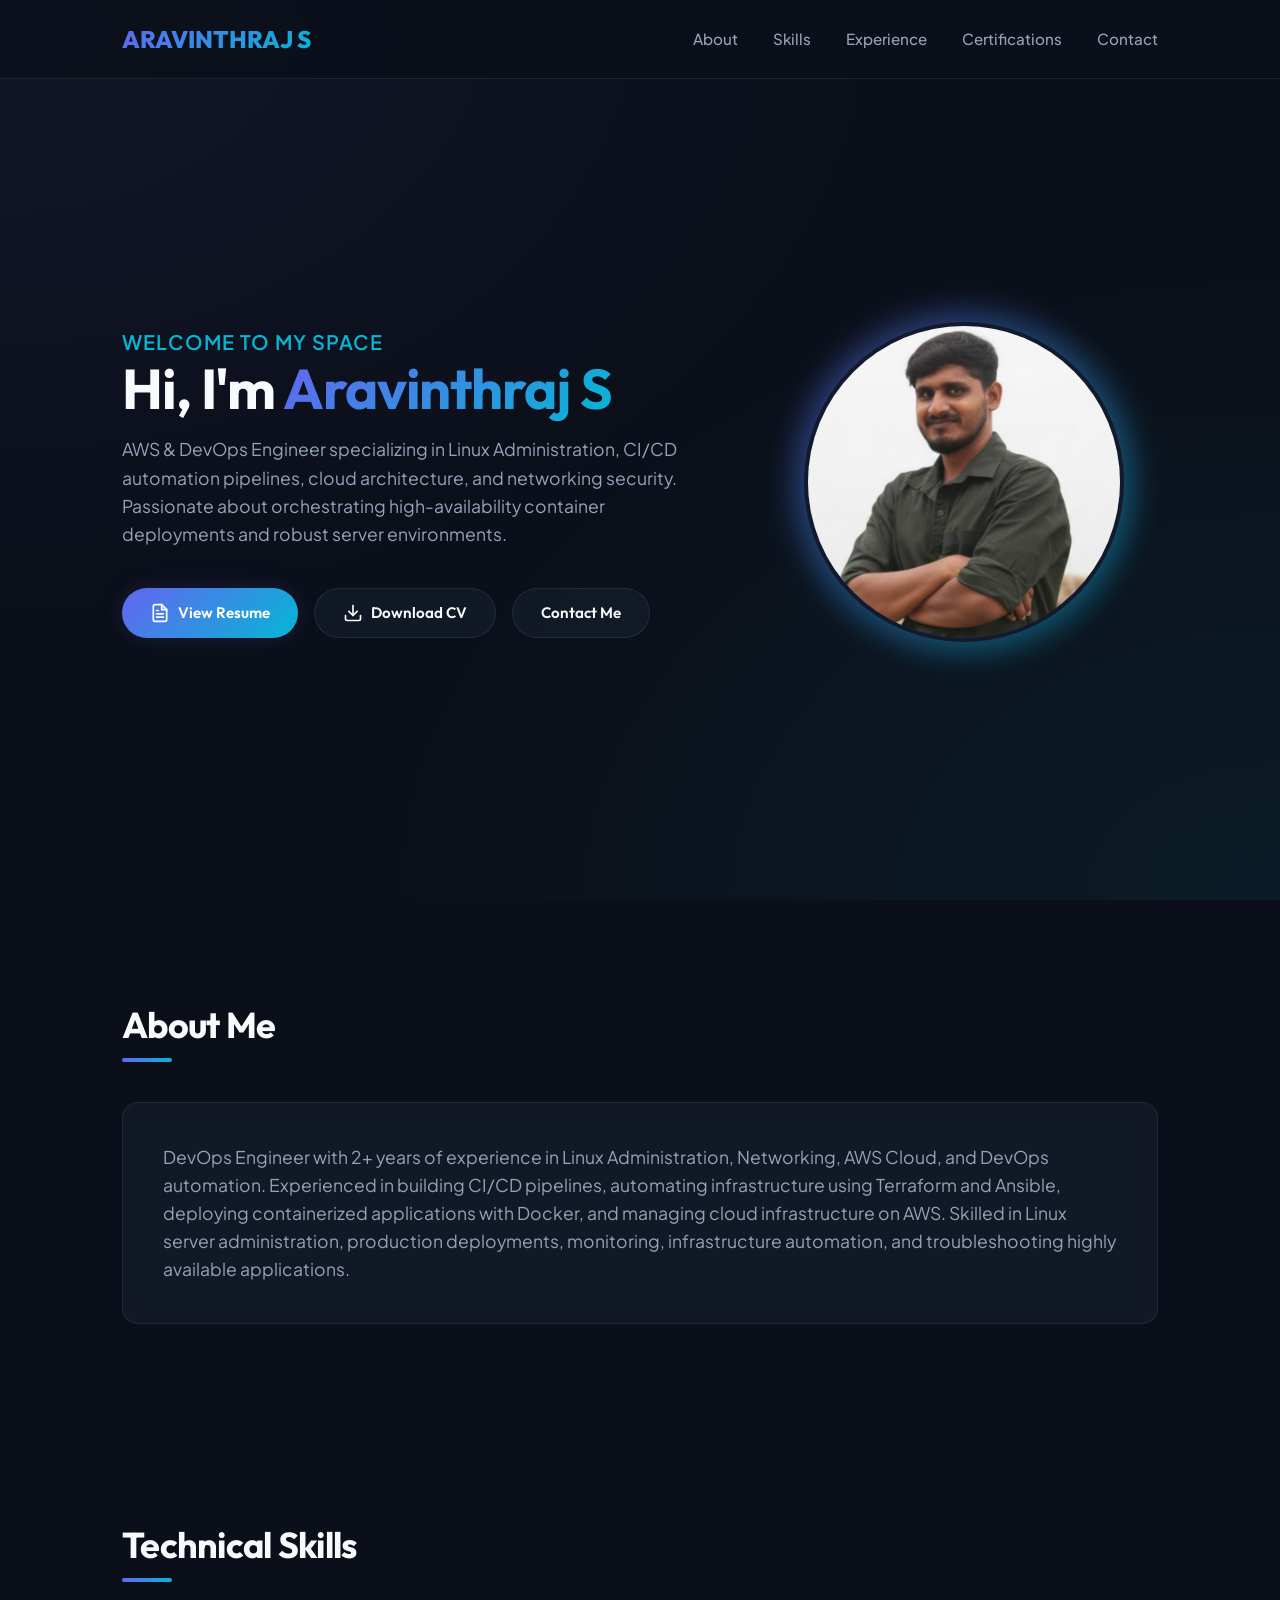
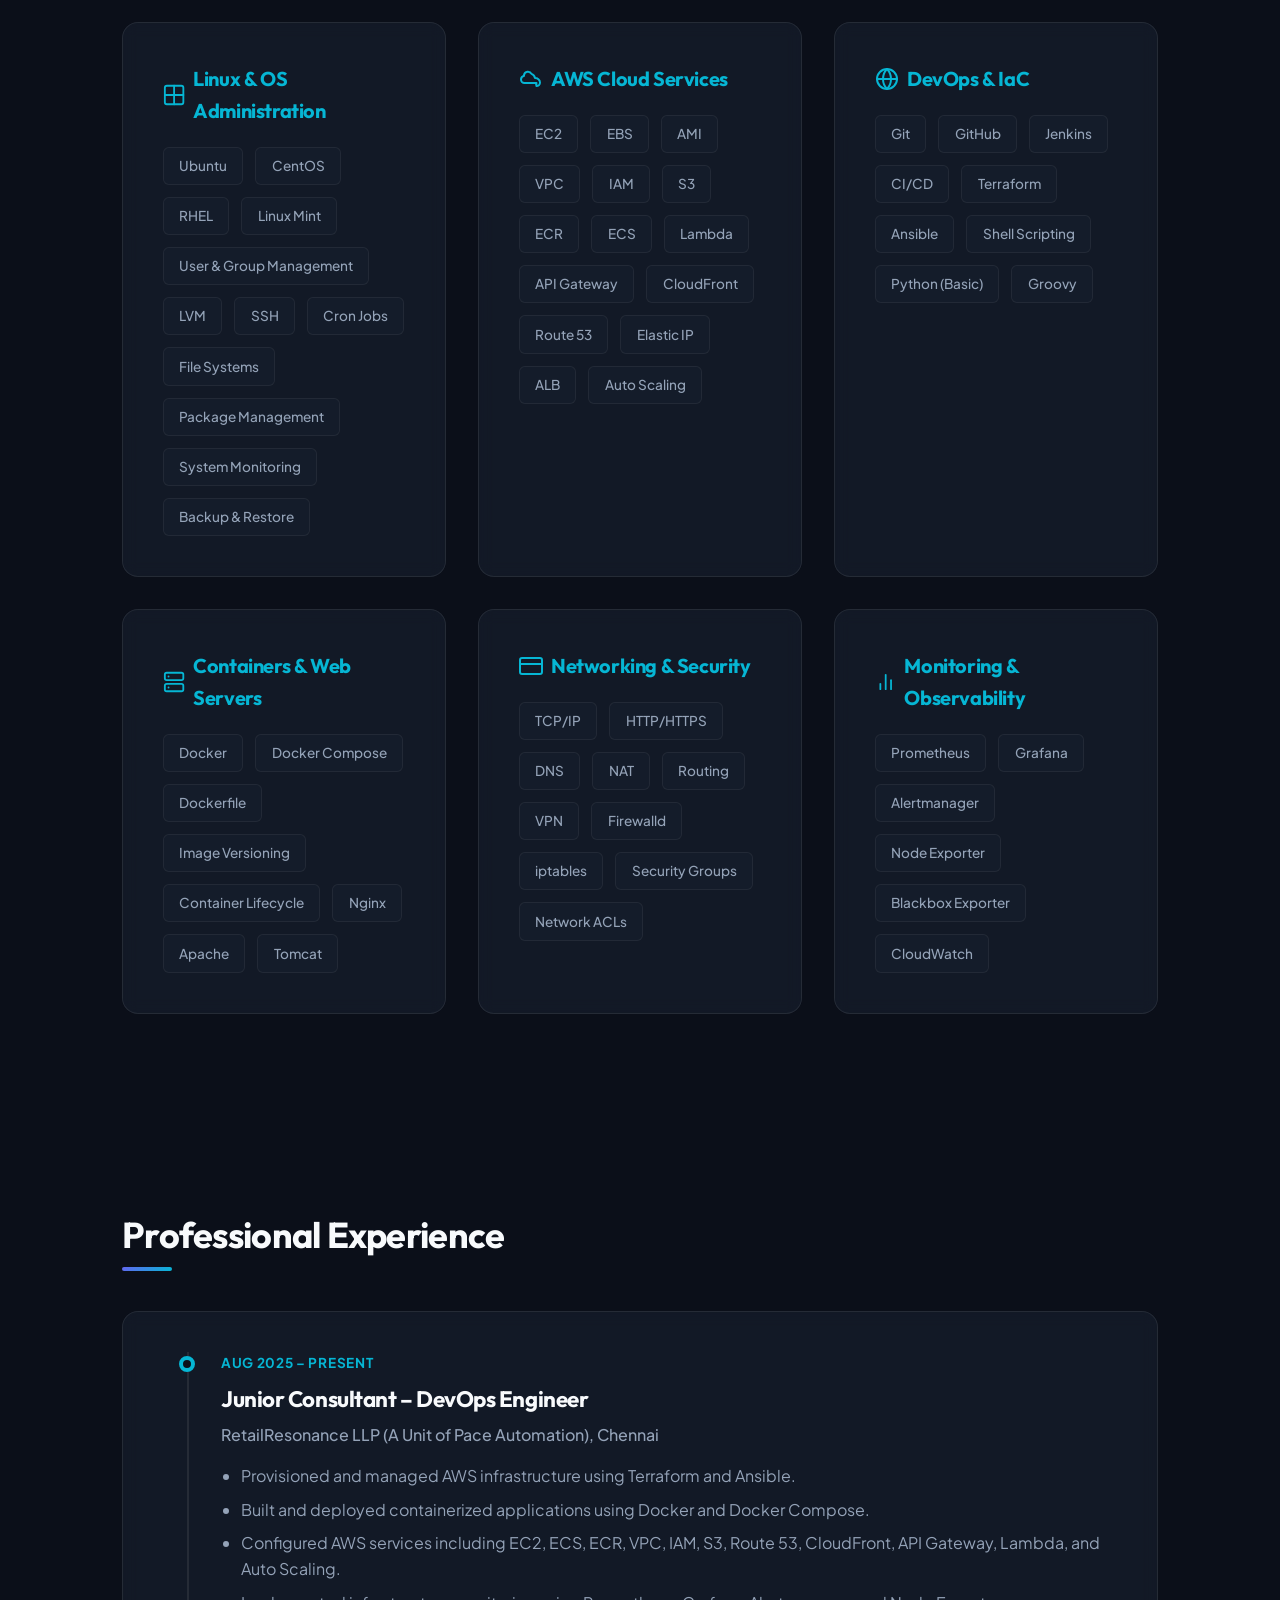
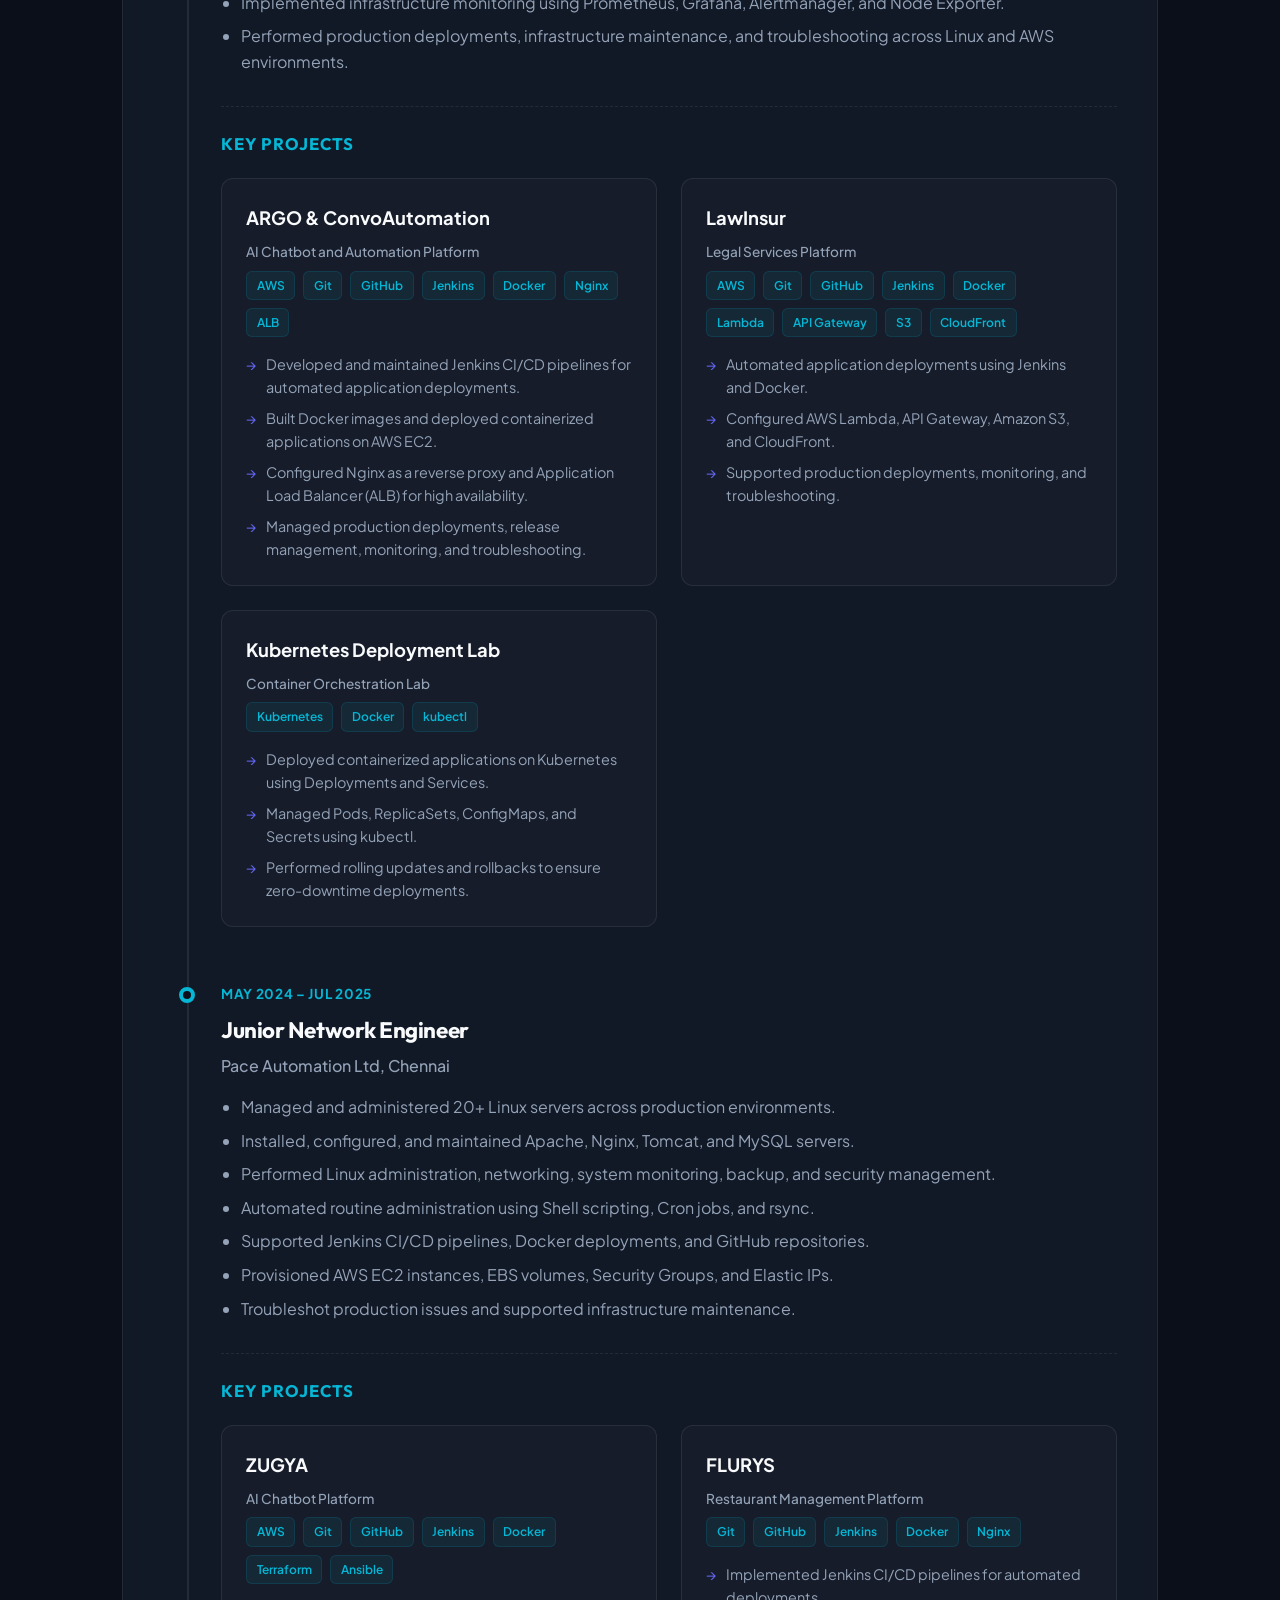
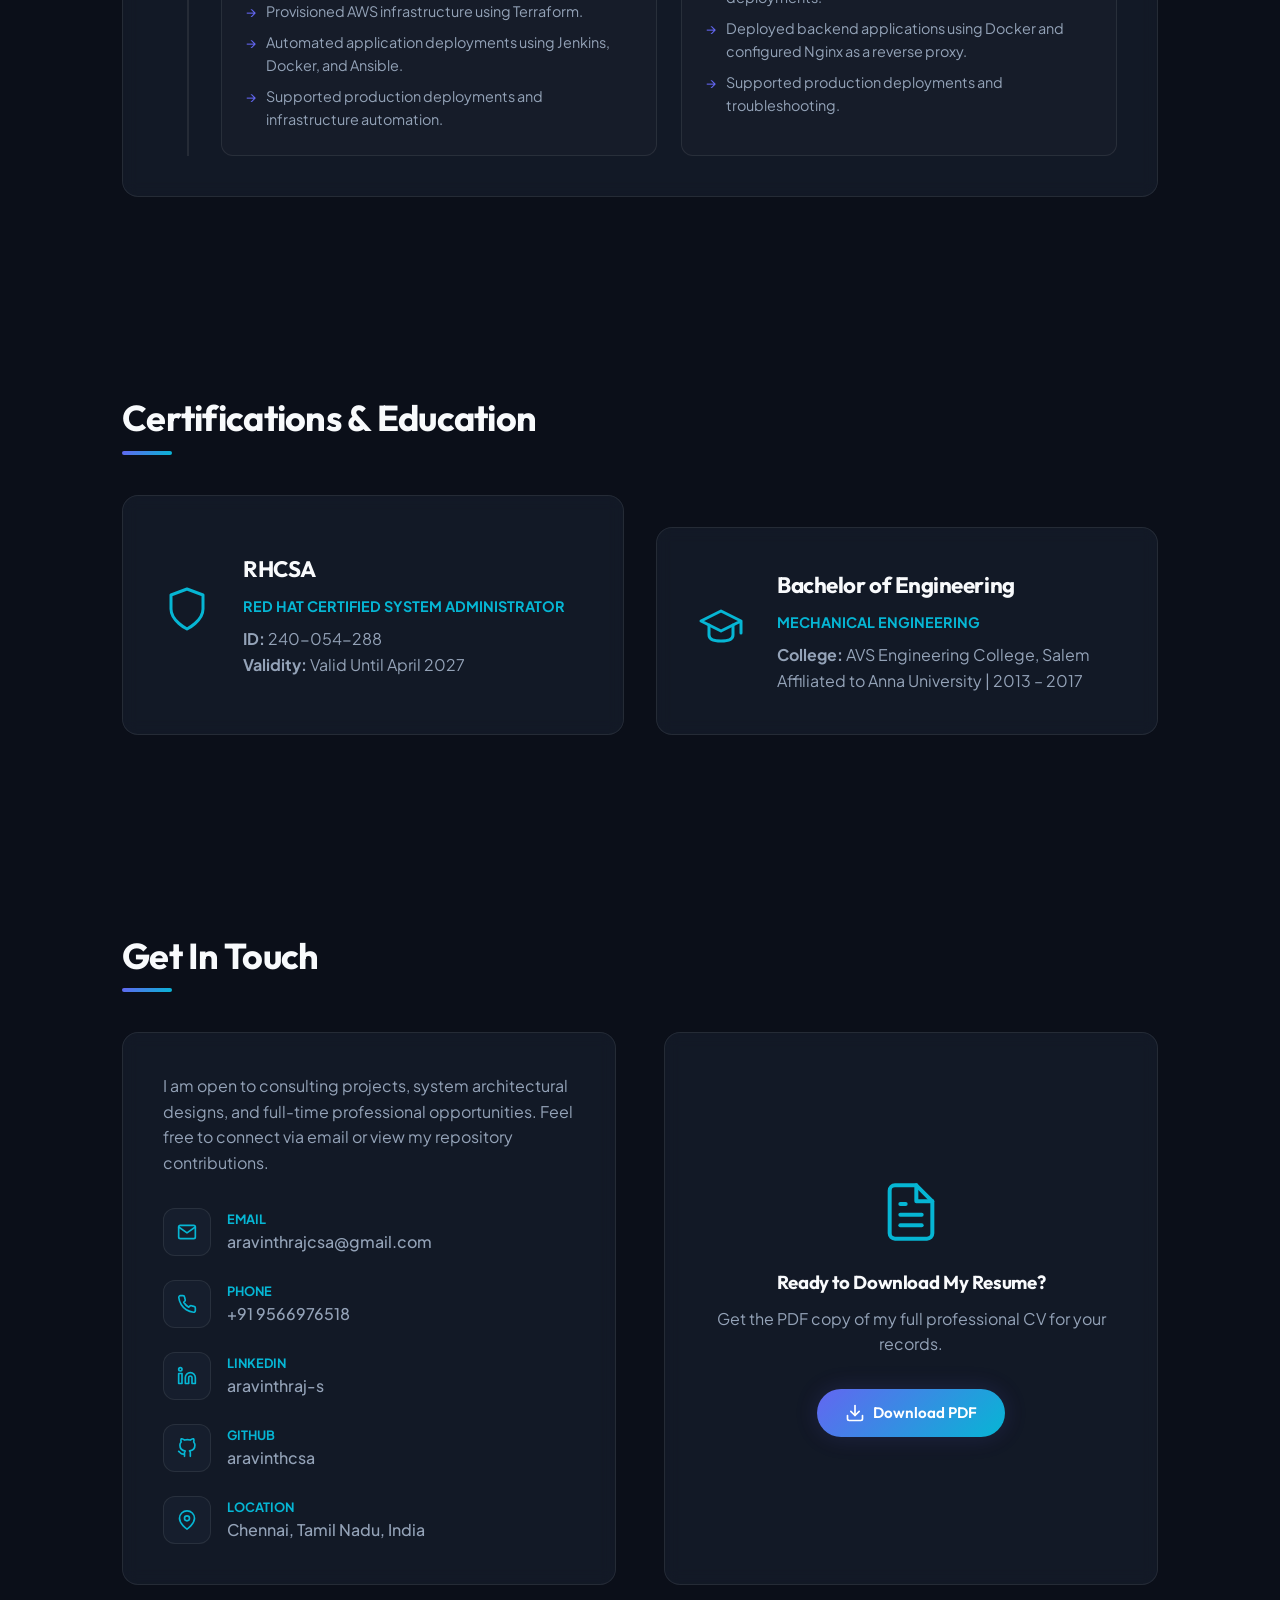
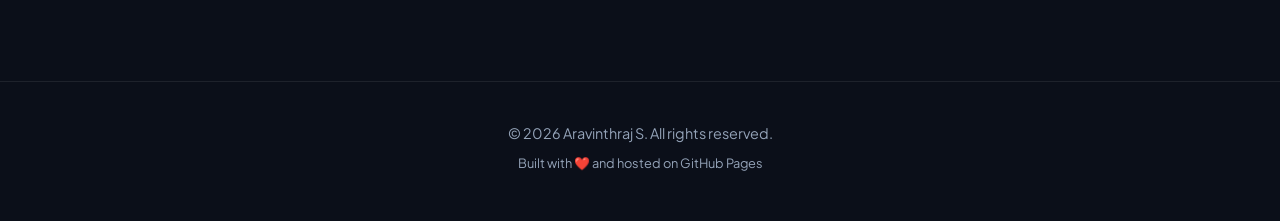
==== commit df0a522f: "Update portfolio with new projects and contact info from updated resume" ====
--- a/root/index.html
+++ b/root/index.html
@@ -195,7 +195,6 @@
           <h3 class="timeline-title">Junior Consultant – DevOps Engineer</h3>
           <div class="timeline-company">RetailResonance LLP (A Unit of Pace Automation), Chennai</div>
           <ul class="timeline-desc" style="margin-bottom: 1.5rem;">
-            <li>Designed and maintained CI/CD pipelines using Jenkins for multiple applications.</li>
             <li>Provisioned and managed AWS infrastructure using Terraform and Ansible.</li>
             <li>Built and deployed containerized applications using Docker and Docker Compose.</li>
             <li>Configured AWS services including EC2, ECS, ECR, VPC, IAM, S3, Route 53, CloudFront, API Gateway, Lambda, and Auto Scaling.</li>
@@ -248,6 +247,22 @@
                   <li>Supported production deployments, monitoring, and troubleshooting.</li>
                 </ul>
               </div>
+
+              <!-- Project 1.3 -->
+              <div class="project-card">
+                <div class="project-name">Kubernetes Deployment Lab</div>
+                <div style="font-size: 0.85rem; color: var(--text-secondary); margin-bottom: 0.5rem; font-weight: 500;">Container Orchestration Lab</div>
+                <div class="project-tech">
+                  <span class="tech-badge">Kubernetes</span>
+                  <span class="tech-badge">Docker</span>
+                  <span class="tech-badge">kubectl</span>
+                </div>
+                <ul class="project-bullets">
+                  <li>Deployed containerized applications on Kubernetes using Deployments and Services.</li>
+                  <li>Managed Pods, ReplicaSets, ConfigMaps, and Secrets using kubectl.</li>
+                  <li>Performed rolling updates and rollbacks to ensure zero-downtime deployments.</li>
+                </ul>
+              </div>
             </div>
           </div>
         </div>
@@ -367,7 +382,7 @@
             </div>
             <div>
               <div style="font-size: 0.8rem; text-transform: uppercase; color: var(--accent-secondary); font-weight: 700;">Phone</div>
-              <div style="font-weight: 500;">+91 9566976519</div>
+              <div style="font-weight: 500;">+91 9566976518</div>
             </div>
           </div>
           <a href="https://www.linkedin.com/in/aravinthraj-s-542314382" target="_blank" rel="noopener" class="contact-item" id="contact-linkedin">
--- a/root/style.css
+++ b/root/style.css
@@ -301,20 +301,23 @@
 }
 
 .skill-tag {
-  background: rgba(255, 255, 255, 0.04);
-  border: 1px solid var(--card-border);
-  padding: 0.5rem 1rem;
-  border-radius: 8px;
-  font-size: 0.9rem;
+  background: rgba(30, 41, 59, 0.25);
+  border: 1px solid rgba(255, 255, 255, 0.06);
+  padding: 0.45rem 0.95rem;
+  border-radius: 6px;
+  font-size: 0.85rem;
+  font-weight: 500;
+  color: var(--text-secondary);
+  transition: all 0.25s cubic-bezier(0.4, 0, 0.2, 1);
+  cursor: default;
+}
+
+.skill-tag:hover {
+  background: rgba(99, 102, 241, 0.08);
   color: var(--text-primary);
-  transition: var(--transition);
-}
-
-.skill-tag:hover {
-  background: var(--accent-primary);
-  color: #fff;
-  border-color: var(--accent-primary);
-  box-shadow: 0 4px 12px rgba(99, 102, 241, 0.2);
+  border-color: rgba(99, 102, 241, 0.4);
+  transform: translateY(-2px);
+  box-shadow: 0 4px 15px rgba(99, 102, 241, 0.15);
 }
 
 /* Timeline (Experience) */
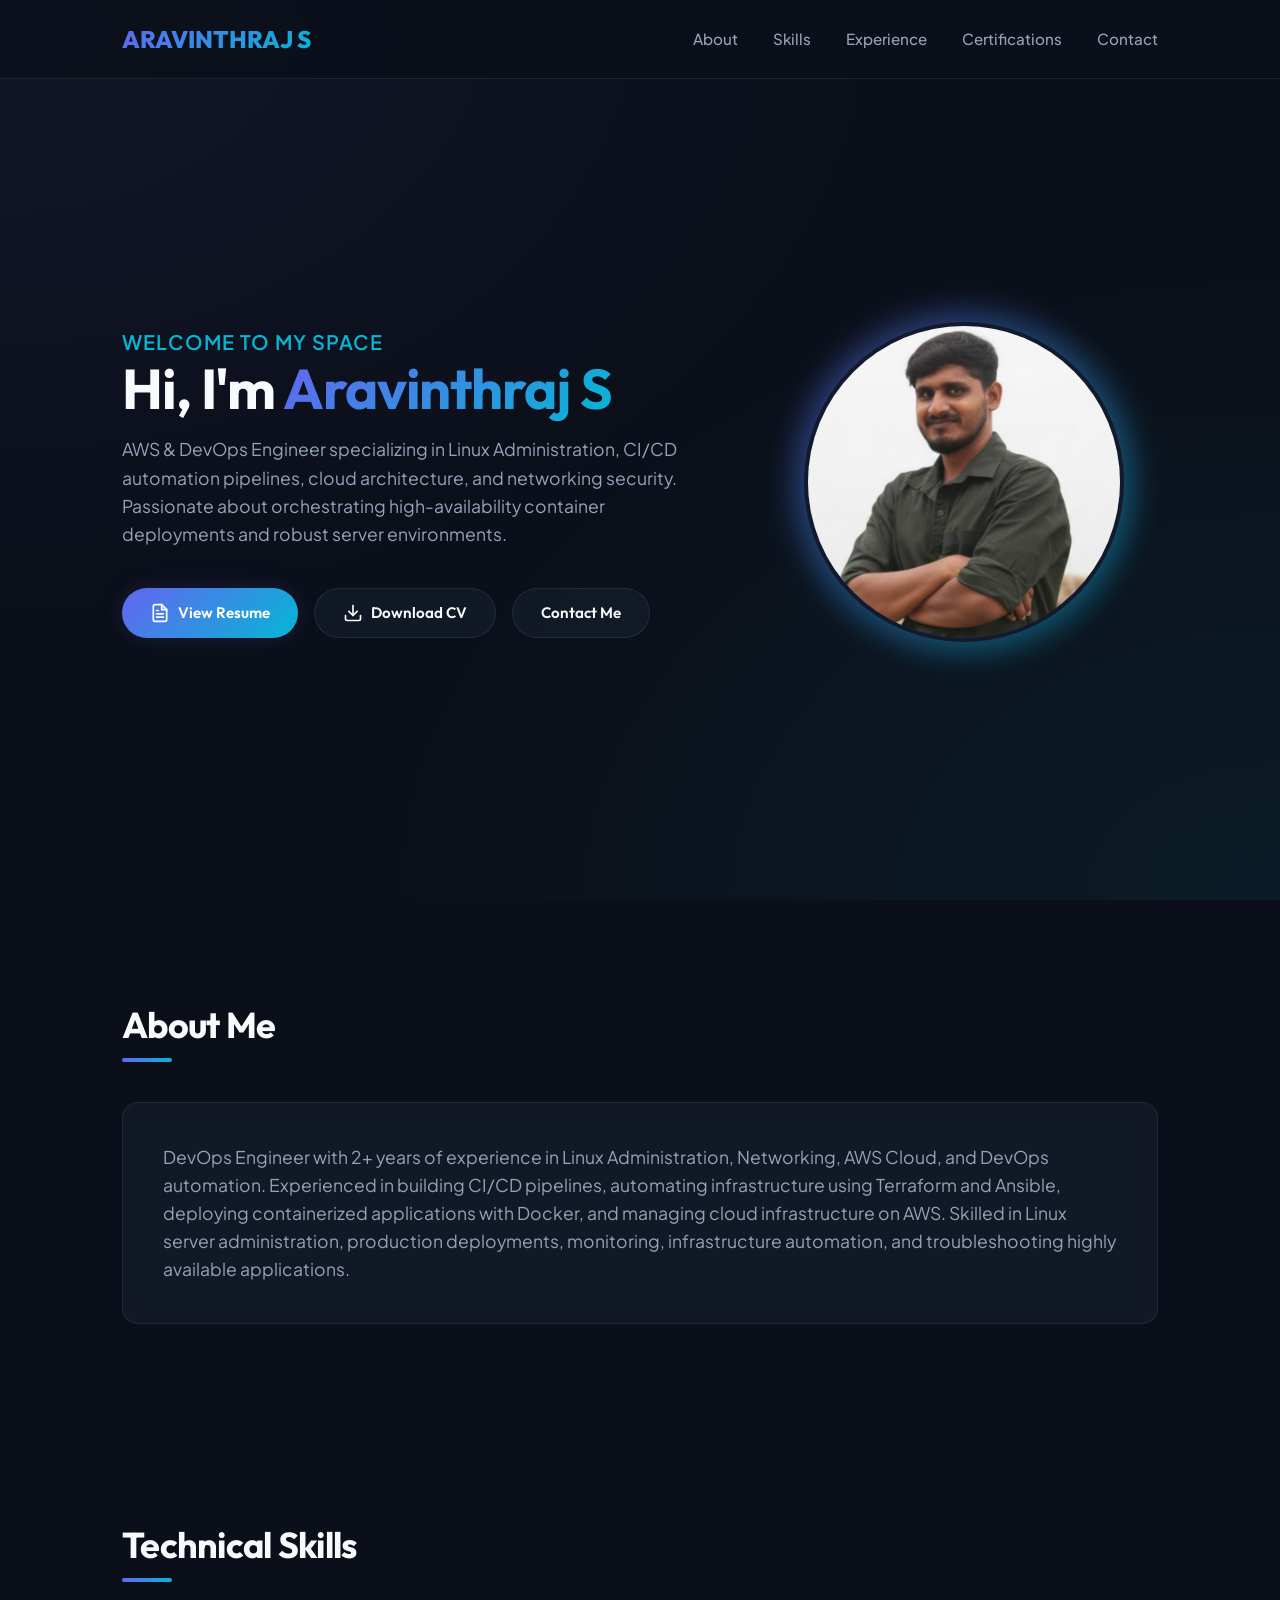
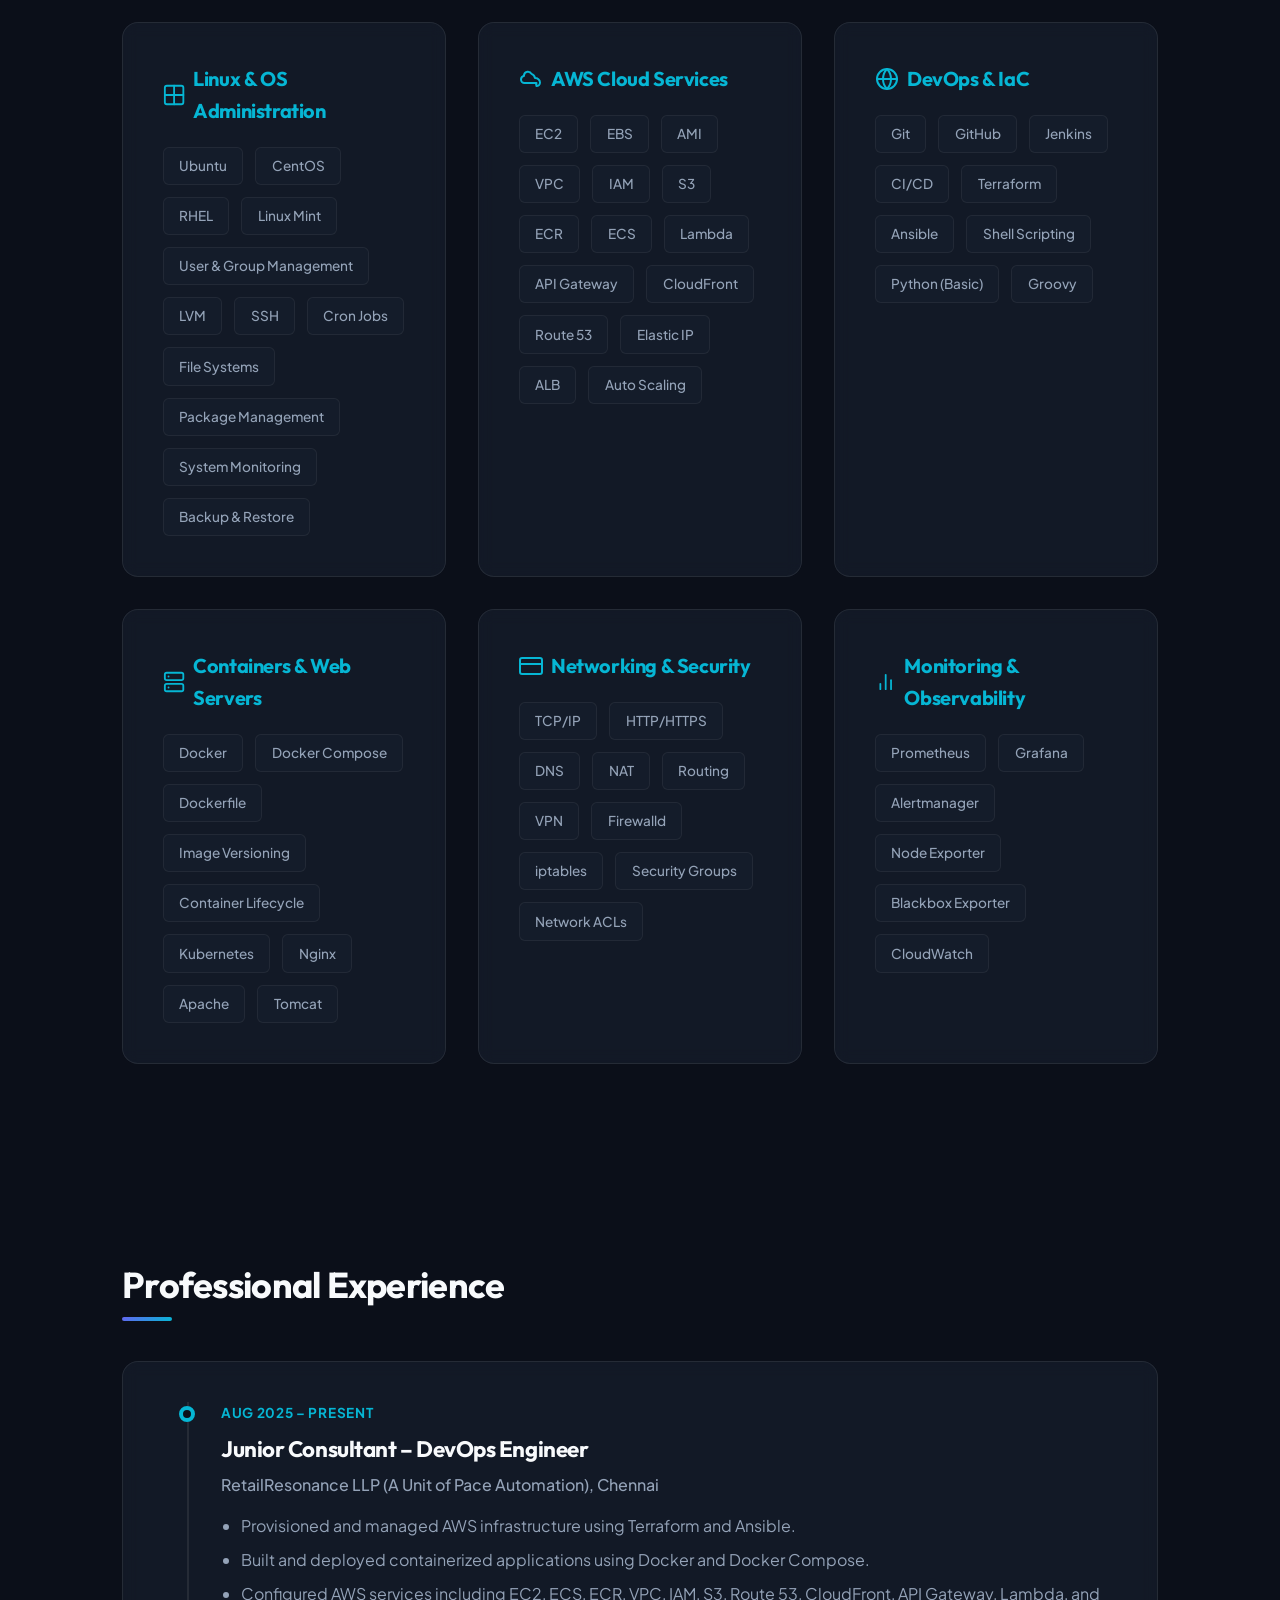
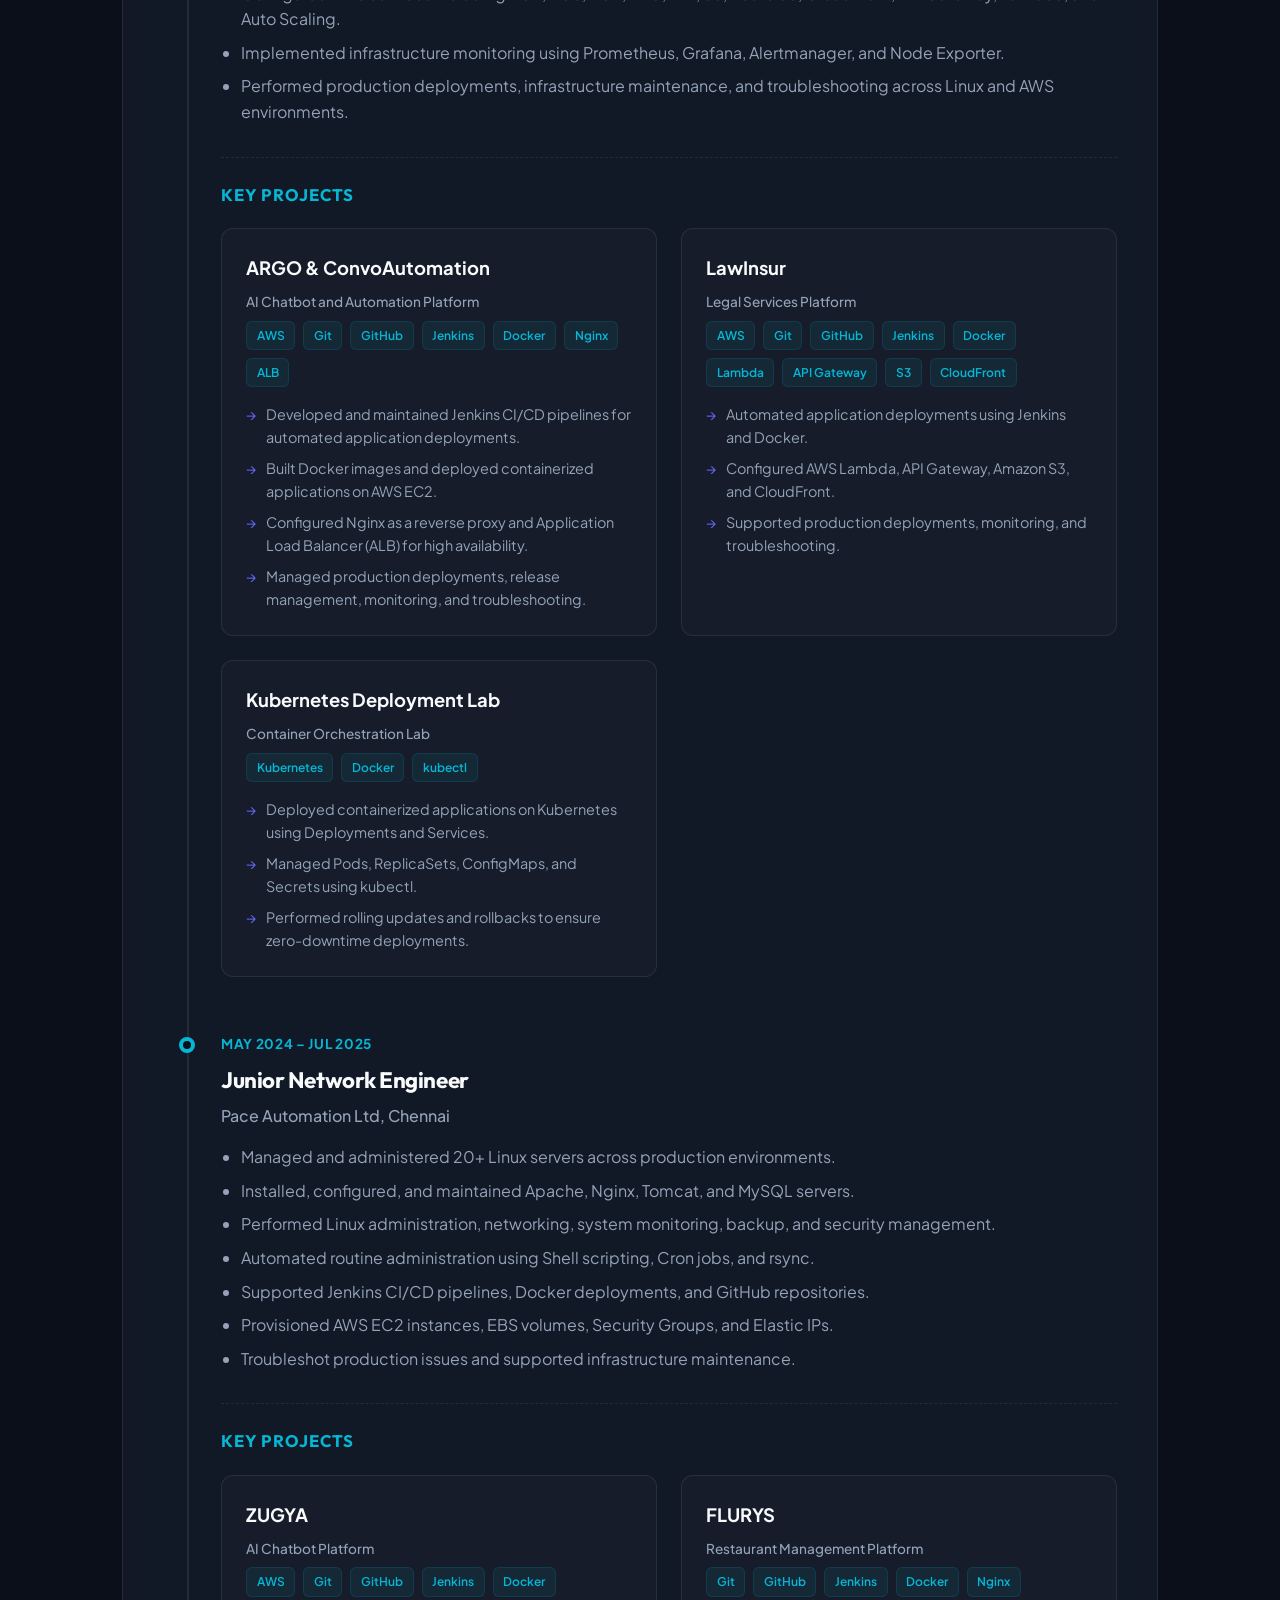
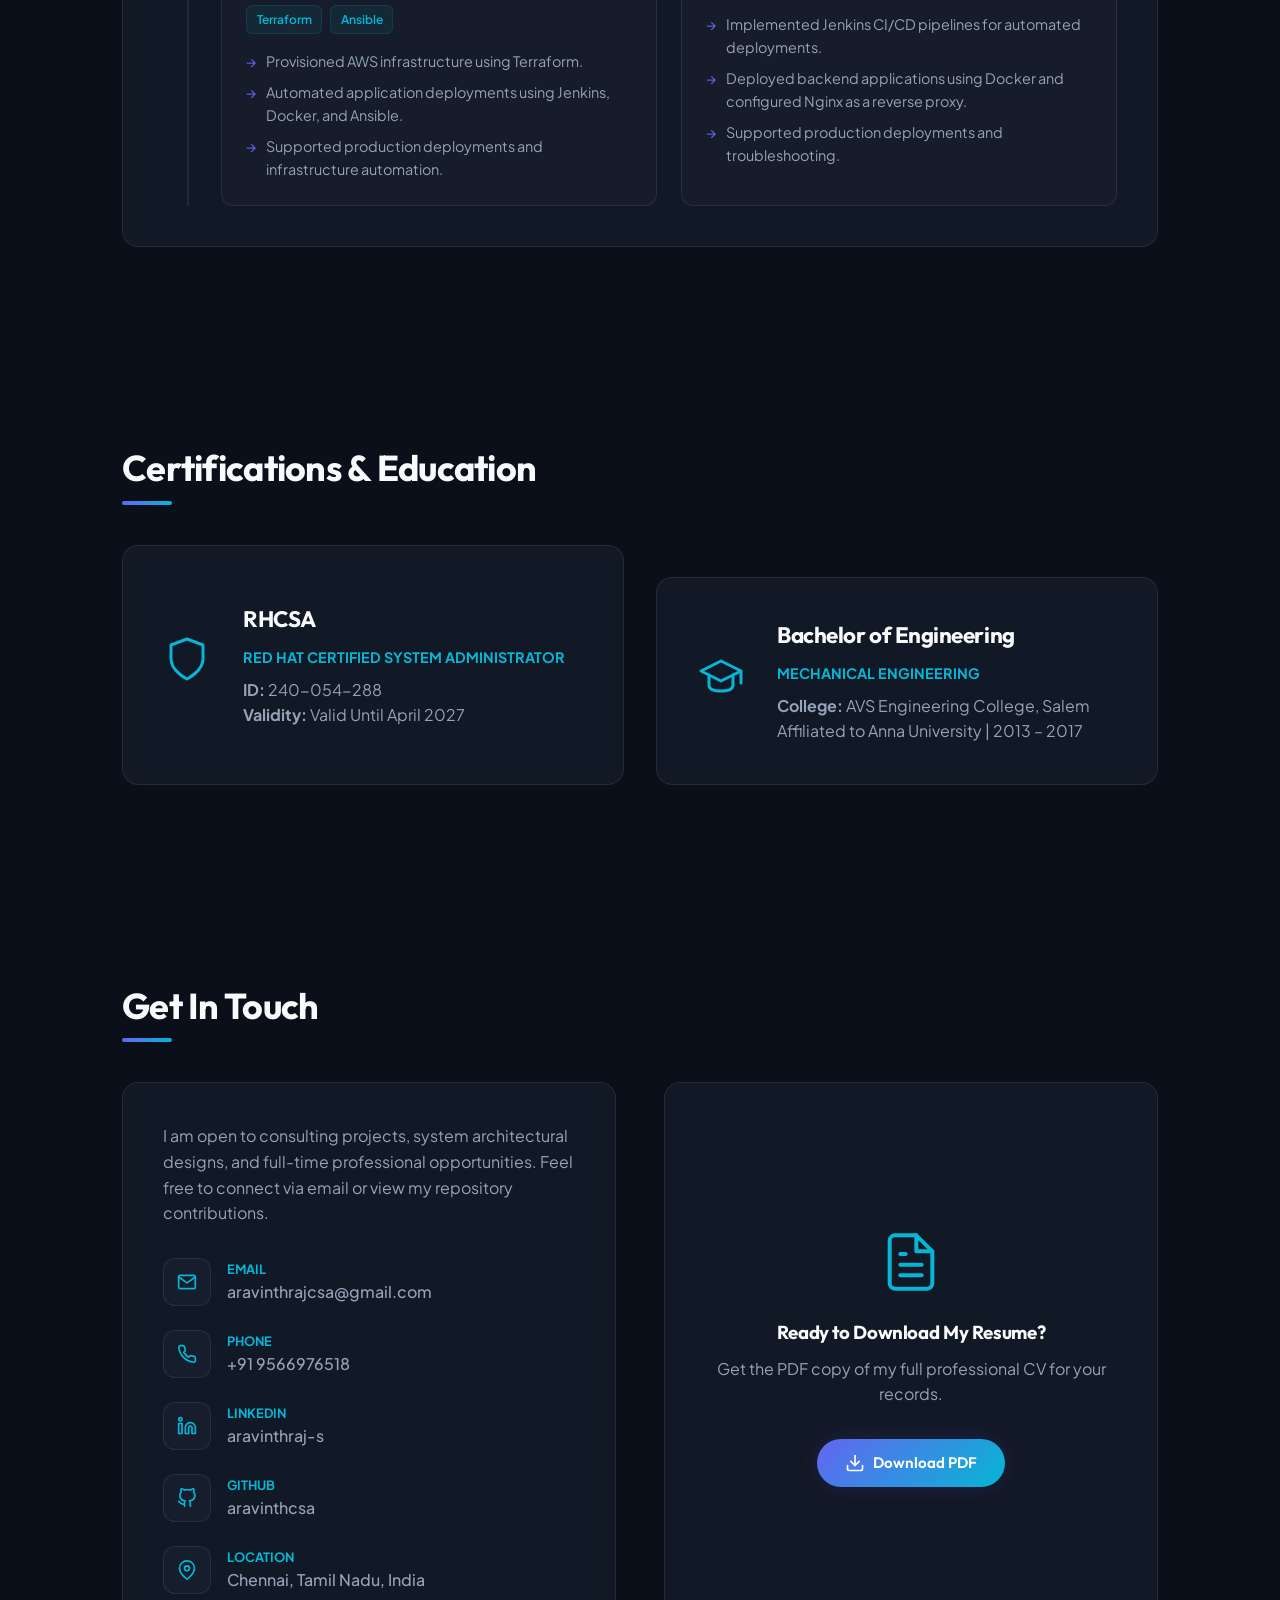
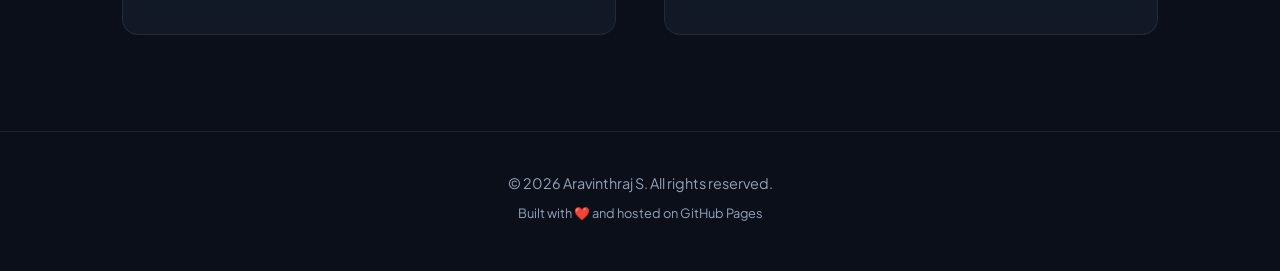
==== commit 8e041ba1: "Add Kubernetes to Containers skill list" ====
--- a/root/index.html
+++ b/root/index.html
@@ -139,6 +139,7 @@
           <span class="skill-tag">Dockerfile</span>
           <span class="skill-tag">Image Versioning</span>
           <span class="skill-tag">Container Lifecycle</span>
+          <span class="skill-tag">Kubernetes</span>
           <span class="skill-tag">Nginx</span>
           <span class="skill-tag">Apache</span>
           <span class="skill-tag">Tomcat</span>
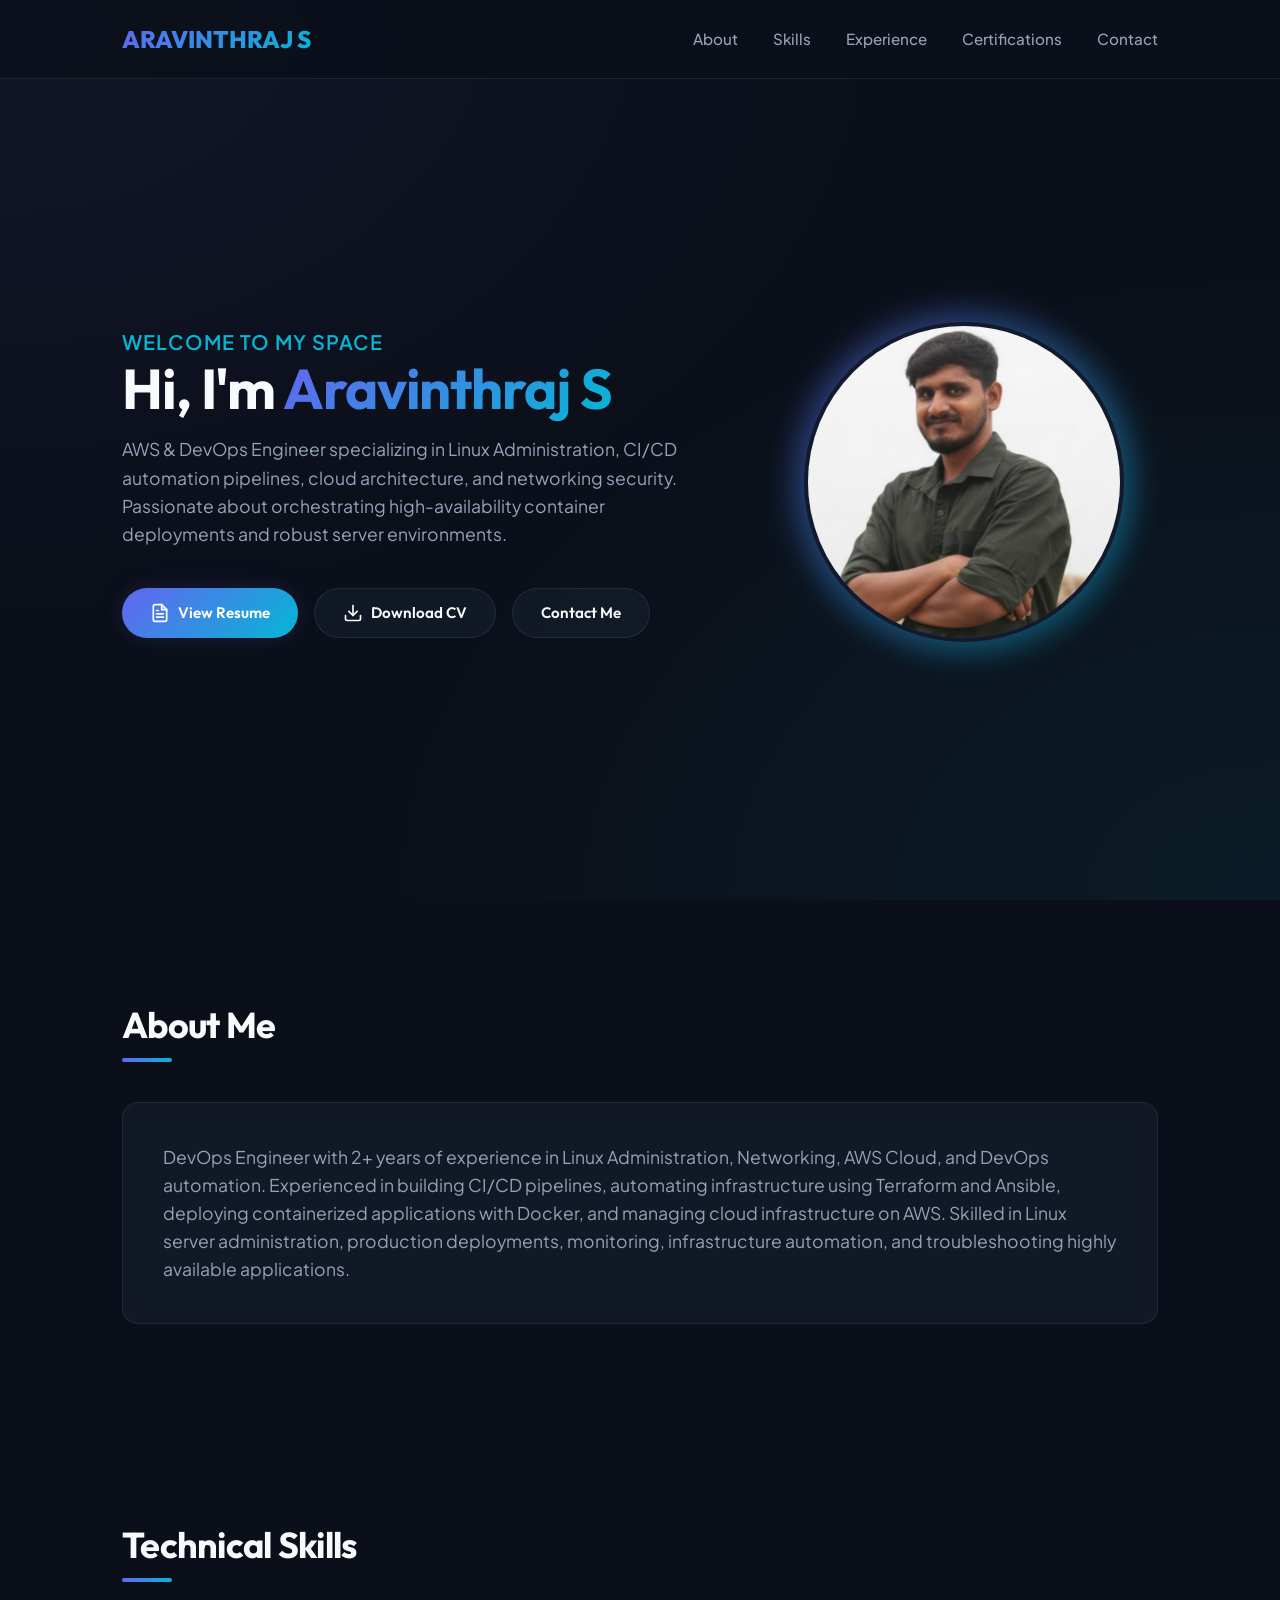
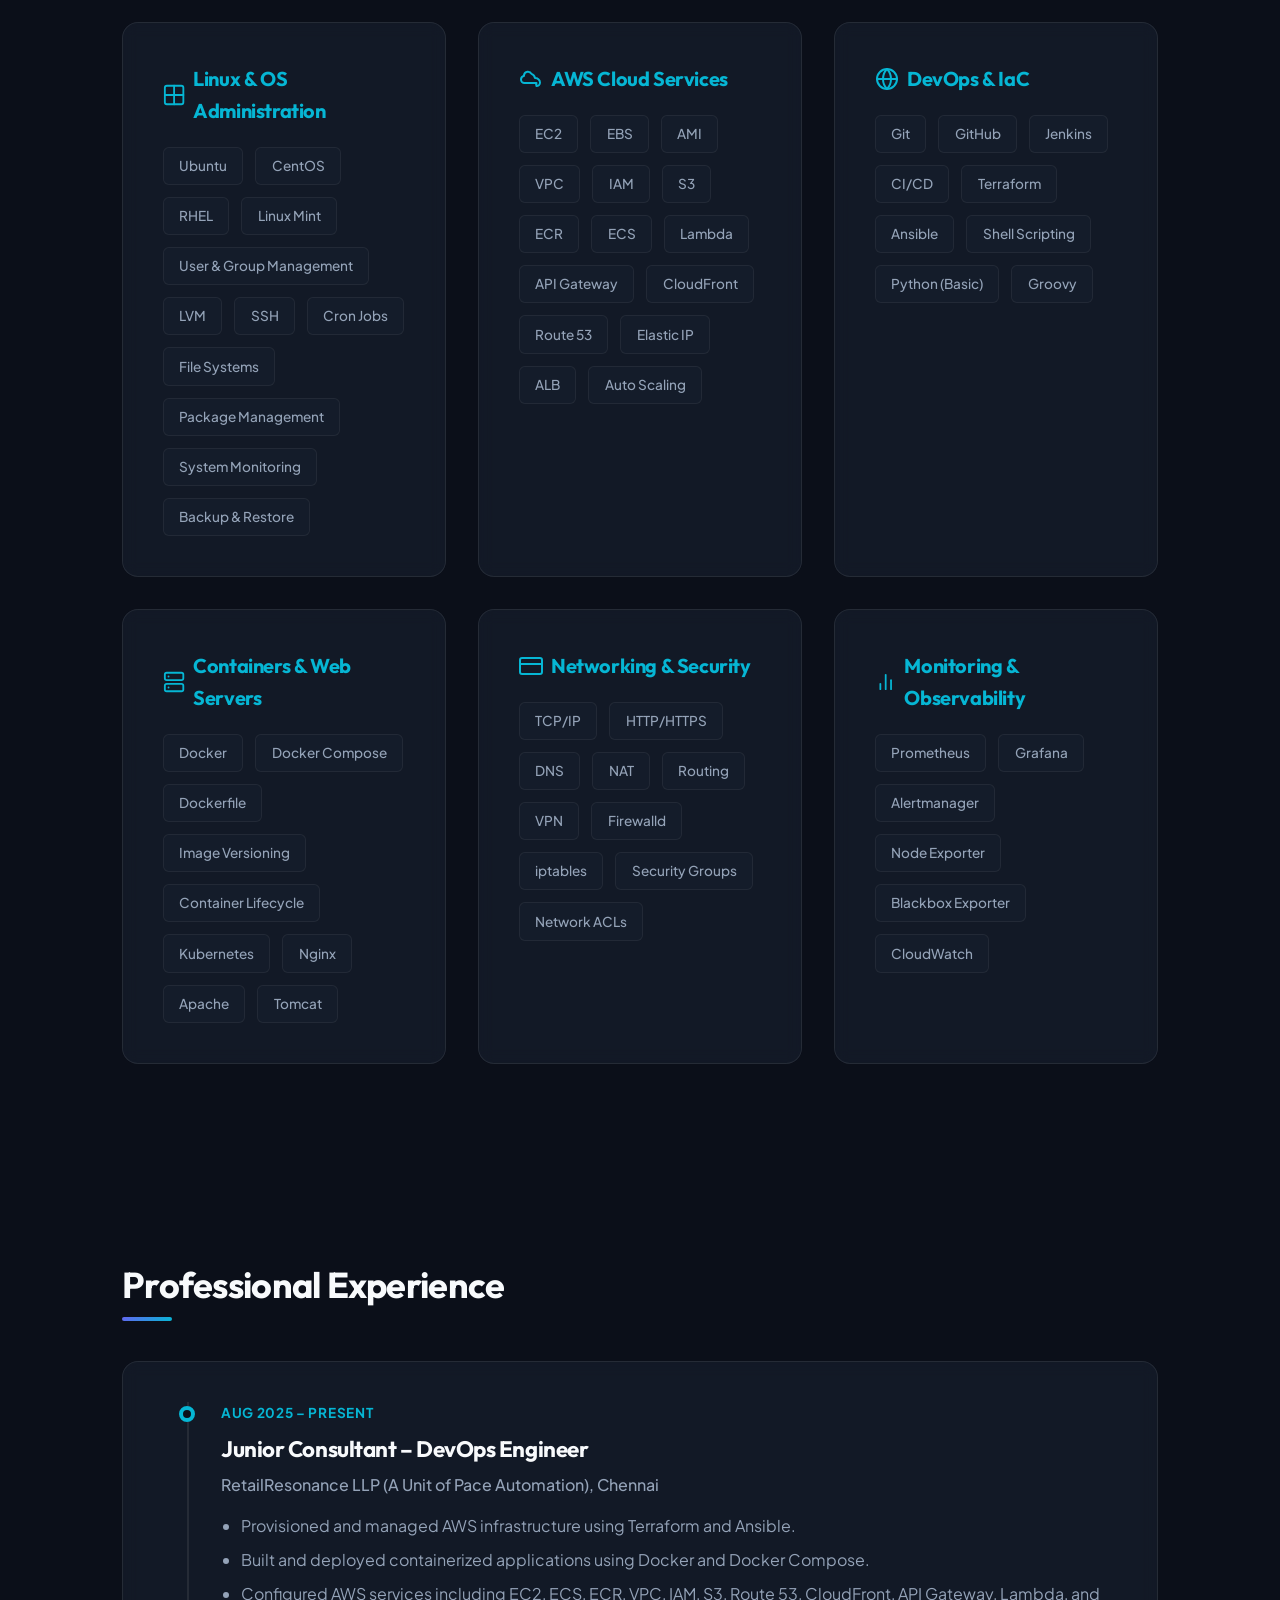
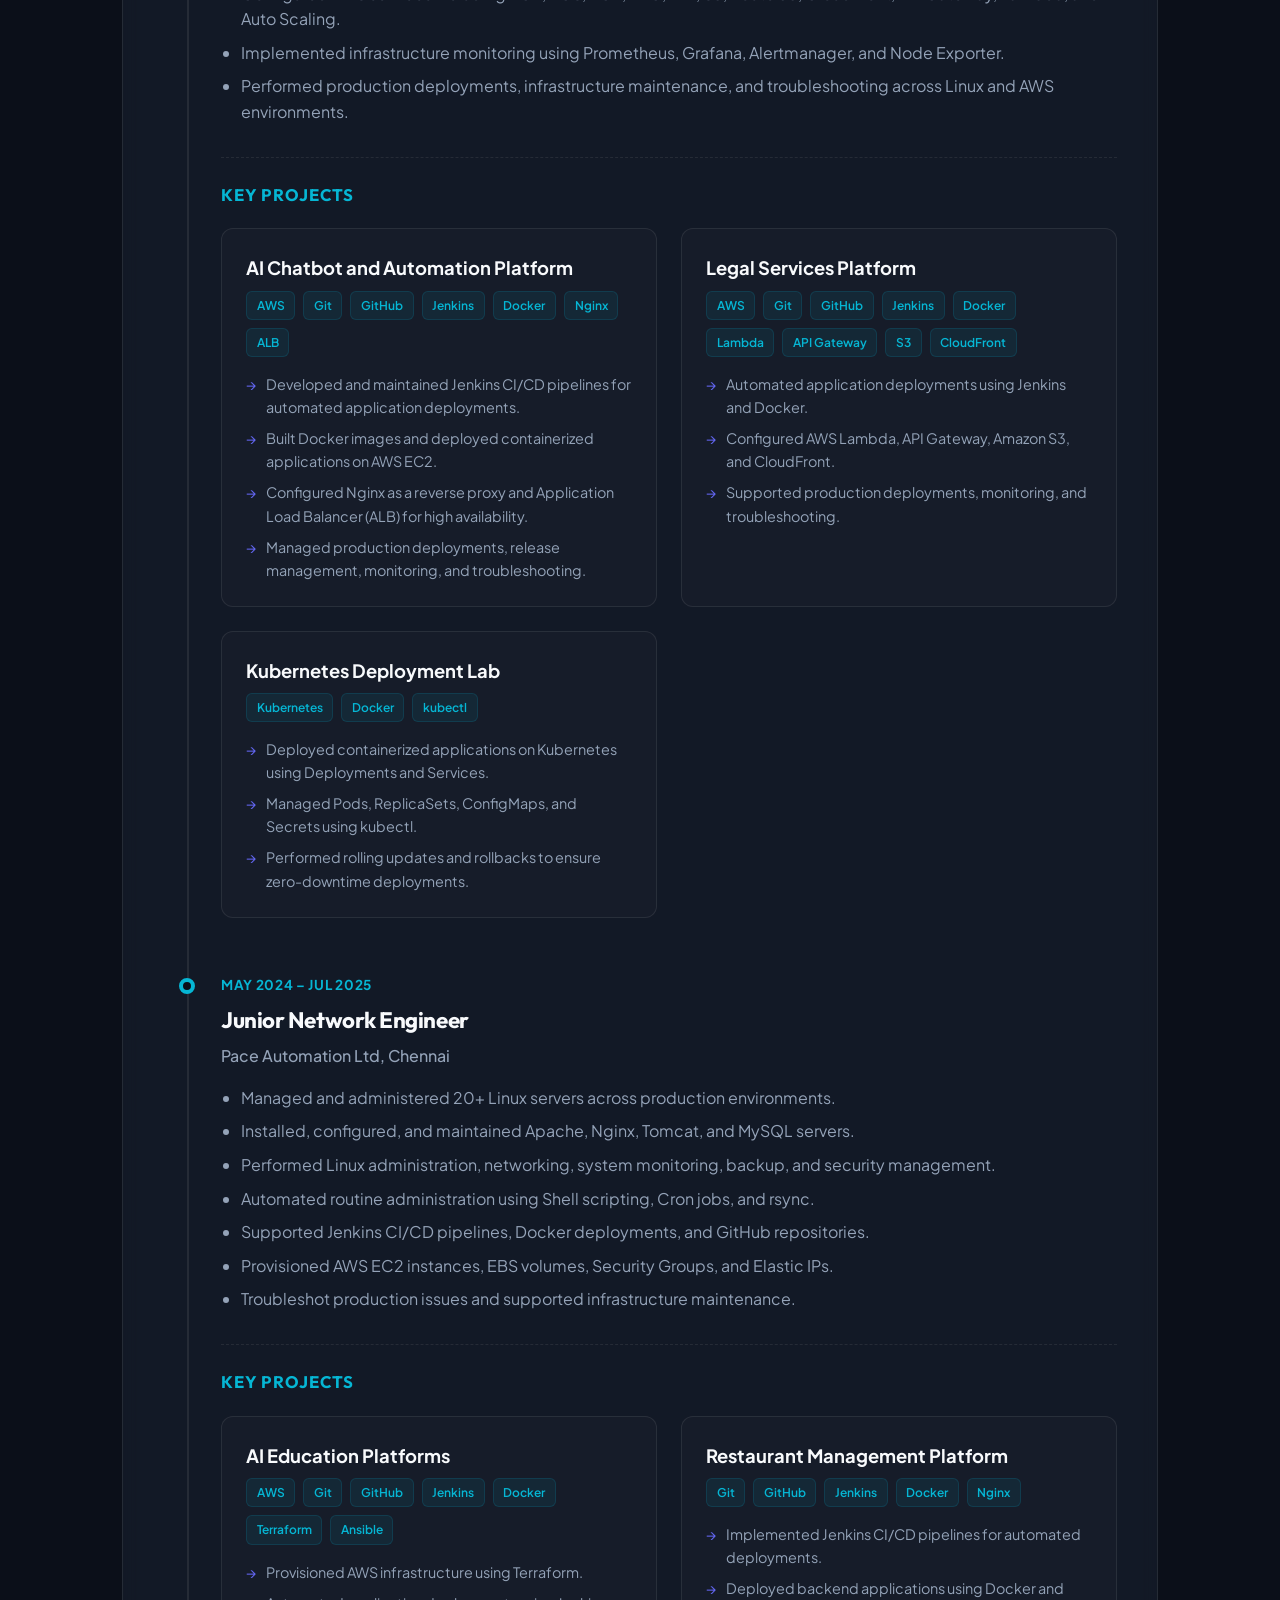
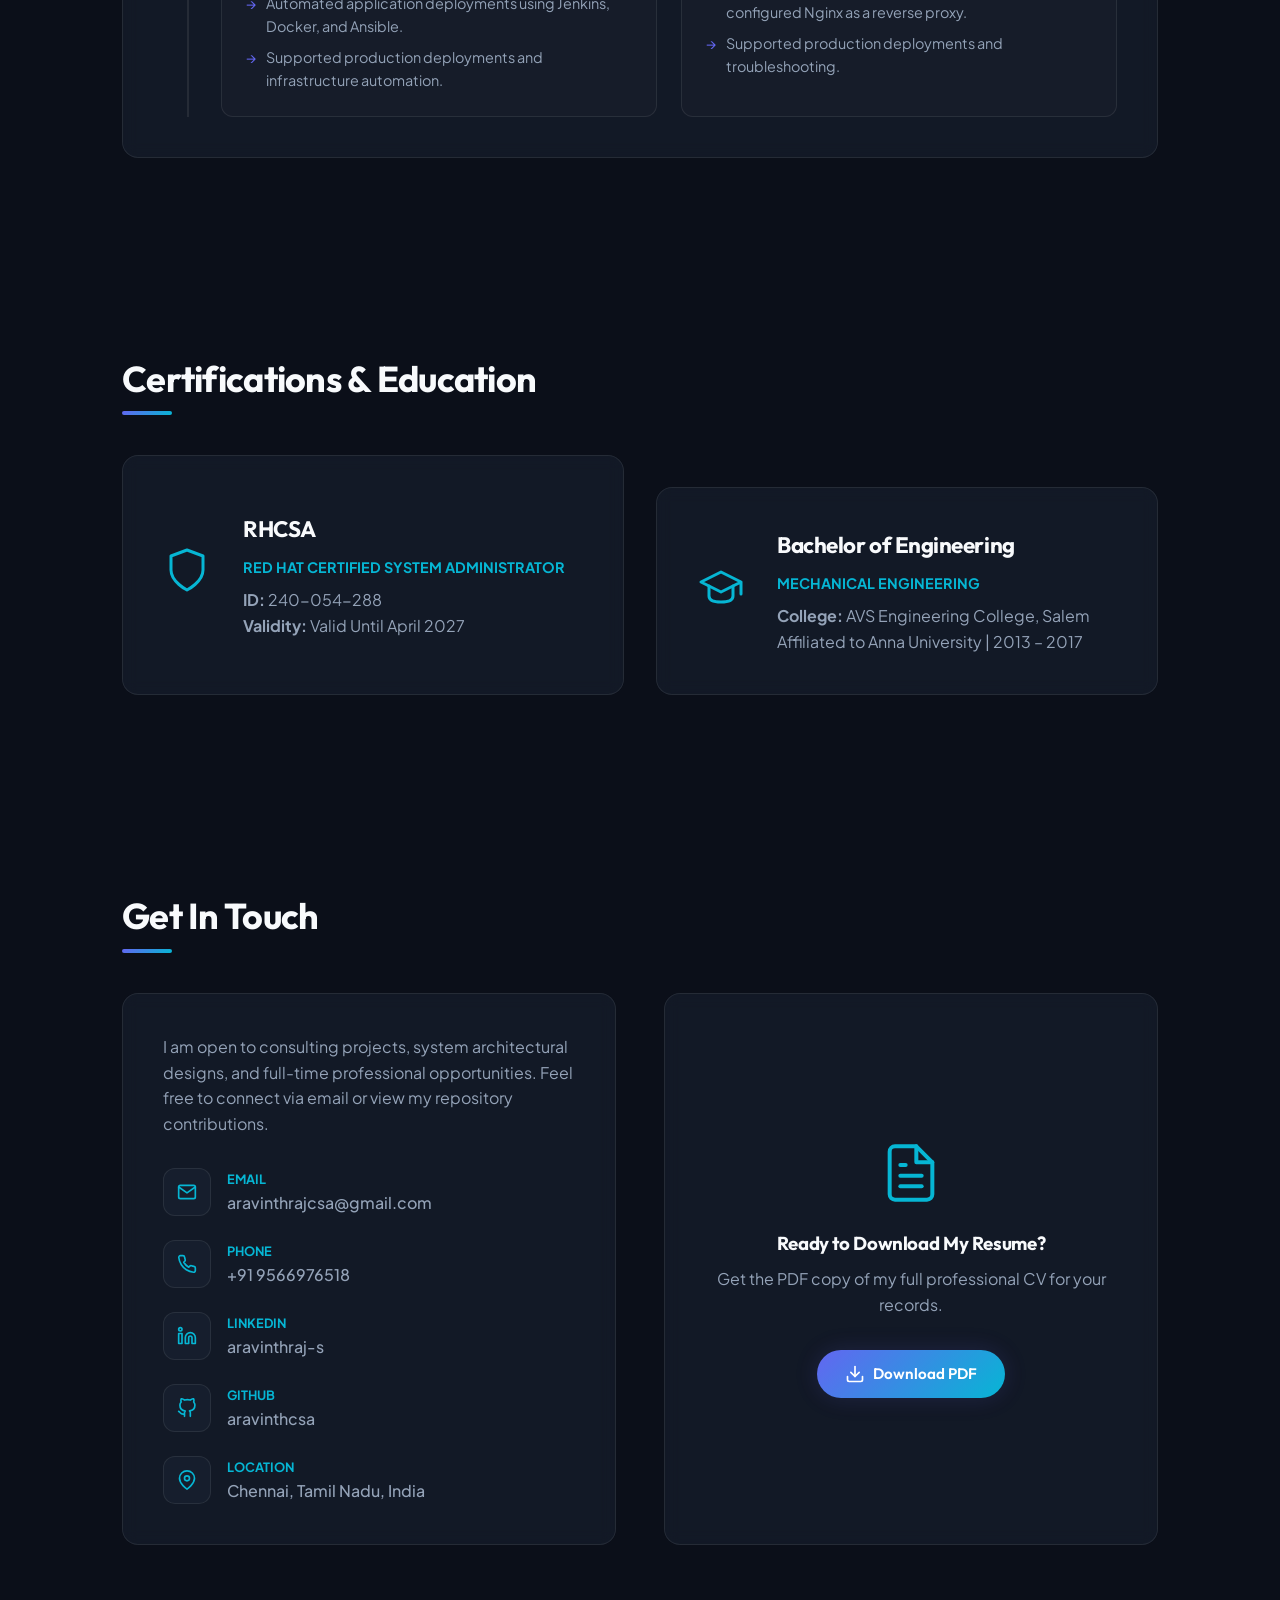
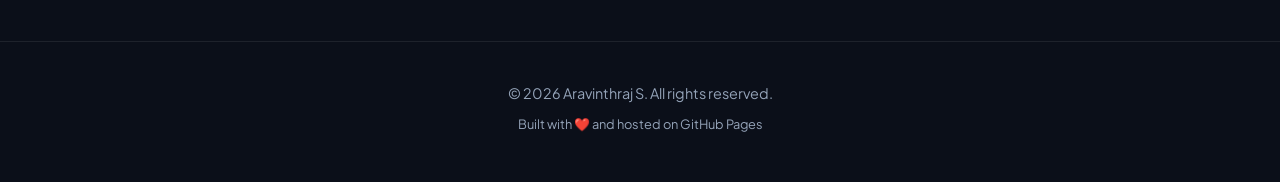
==== commit b9599fb7: "Update portfolio project names to match new resume PDF" ====
--- a/root/index.html
+++ b/root/index.html
@@ -208,8 +208,7 @@
             <div class="project-list">
               <!-- Project 1.1 -->
               <div class="project-card">
-                <div class="project-name">ARGO & ConvoAutomation</div>
-                <div style="font-size: 0.85rem; color: var(--text-secondary); margin-bottom: 0.5rem; font-weight: 500;">AI Chatbot and Automation Platform</div>
+                <div class="project-name">AI Chatbot and Automation Platform</div>
                 <div class="project-tech">
                   <span class="tech-badge">AWS</span>
                   <span class="tech-badge">Git</span>
@@ -229,8 +228,7 @@
 
               <!-- Project 1.2 -->
               <div class="project-card">
-                <div class="project-name">LawInsur</div>
-                <div style="font-size: 0.85rem; color: var(--text-secondary); margin-bottom: 0.5rem; font-weight: 500;">Legal Services Platform</div>
+                <div class="project-name">Legal Services Platform</div>
                 <div class="project-tech">
                   <span class="tech-badge">AWS</span>
                   <span class="tech-badge">Git</span>
@@ -252,7 +250,6 @@
               <!-- Project 1.3 -->
               <div class="project-card">
                 <div class="project-name">Kubernetes Deployment Lab</div>
-                <div style="font-size: 0.85rem; color: var(--text-secondary); margin-bottom: 0.5rem; font-weight: 500;">Container Orchestration Lab</div>
                 <div class="project-tech">
                   <span class="tech-badge">Kubernetes</span>
                   <span class="tech-badge">Docker</span>
@@ -289,8 +286,7 @@
             <div class="project-list">
               <!-- Project 2.1 -->
               <div class="project-card">
-                <div class="project-name">ZUGYA</div>
-                <div style="font-size: 0.85rem; color: var(--text-secondary); margin-bottom: 0.5rem; font-weight: 500;">AI Chatbot Platform</div>
+                <div class="project-name">AI Education Platforms</div>
                 <div class="project-tech">
                   <span class="tech-badge">AWS</span>
                   <span class="tech-badge">Git</span>
@@ -309,8 +305,7 @@
 
               <!-- Project 2.2 -->
               <div class="project-card">
-                <div class="project-name">FLURYS</div>
-                <div style="font-size: 0.85rem; color: var(--text-secondary); margin-bottom: 0.5rem; font-weight: 500;">Restaurant Management Platform</div>
+                <div class="project-name">Restaurant Management Platform</div>
                 <div class="project-tech">
                   <span class="tech-badge">Git</span>
                   <span class="tech-badge">GitHub</span>
--- a/root/style.css
+++ b/root/style.css
@@ -612,3 +612,44 @@
   color: var(--text-secondary);
 }
 
+/* Responsive Fixes for Mobile Viewports */
+@media (max-width: 768px) {
+  section.container {
+    padding: 3rem 1.25rem;
+  }
+  
+  .card {
+    padding: 1.5rem;
+  }
+  
+  .timeline {
+    margin-left: 0.5rem;
+    padding-left: 1.25rem;
+  }
+  
+  .timeline-marker {
+    left: -1.85rem;
+  }
+  
+  .project-list {
+    grid-template-columns: 1fr;
+    gap: 1rem;
+  }
+  
+  .project-card {
+    padding: 1.25rem;
+  }
+  
+  .edu-card, .cert-card {
+    flex-direction: column;
+    text-align: center;
+    gap: 1rem;
+    padding: 1.75rem 1.25rem;
+  }
+  
+  .skills-grid {
+    grid-template-columns: 1fr;
+  }
+}
+
+
